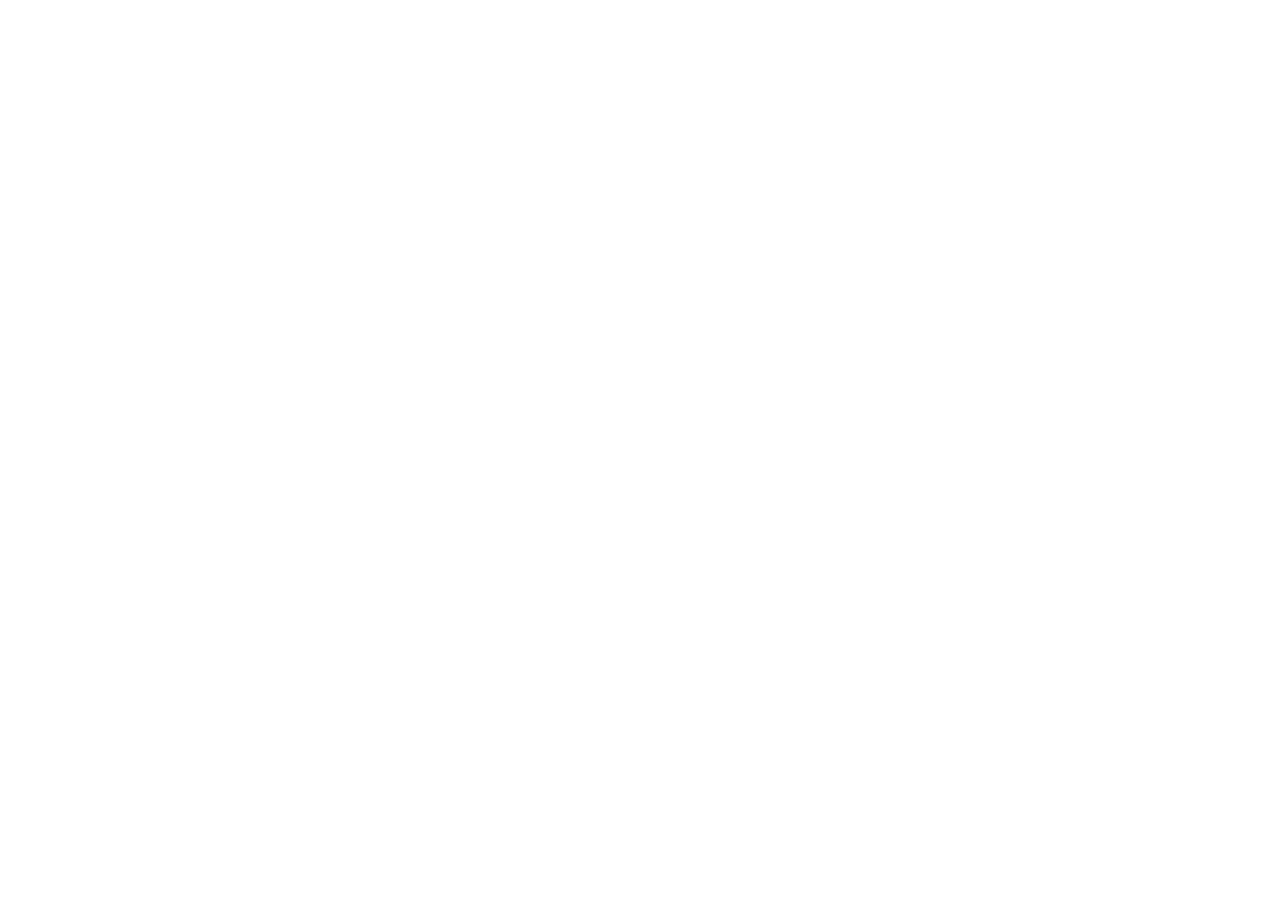
==== paginas/cardapio.html @ 49bef362 "Rename cardapio.html to cardapio.html" ====
<!DOCTYPE html>
<html lang="pt-br">
<head>
    <meta charset="UTF-8">
    <meta name="viewport" content="width=device-width, initial-scale=1.0">
    <link rel="shortcut icon" href="../imagens/logo.png" type="image/x-icon">
    <link rel="stylesheet" href="../estilizacao/orcamento.css">
    <title>Turbo Dog - Cardapio</title>
</head>
<body>
    <!-- Grid de colunas para deixar o conteúdo alinhado e ajudar com responsividade -->
     <div class="container">
        <div class="coluna"></div>
        <div class="coluna"></div>
        <div class="coluna"></div>
        <div class="coluna"></div>
        <div class="coluna"></div>
        <div class="coluna"></div>
        <div class="coluna"></div>
        <div class="coluna"></div>
        <div class="coluna"></div>
        <div class="coluna"></div>
        <div class="coluna"></div>
        <div class="coluna"></div>
     </div>
    <!--Fim do Grid -->

    <main>
        <!-- Conteúdo principal do site vai vir aqui -->
    </main>

</body>
</html>
---- estilizacao/orcamento.css ----
/*Estilização da página vai aqui*/
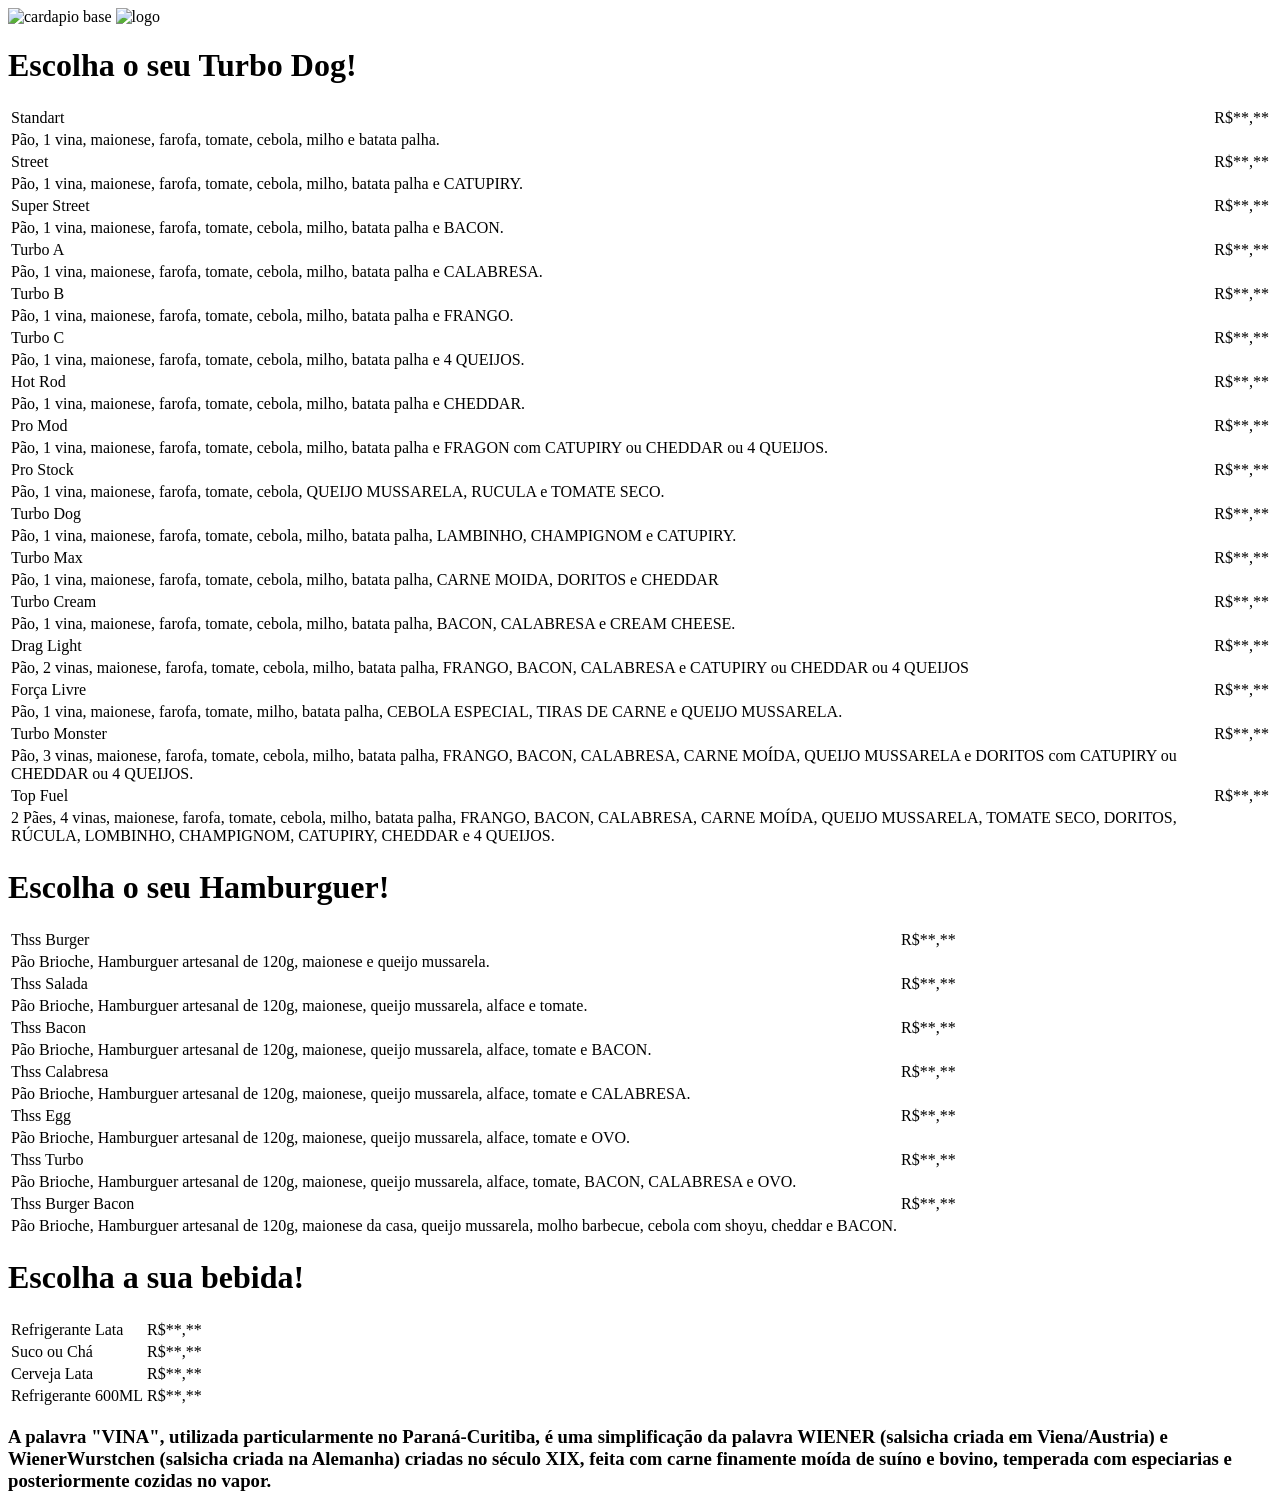
==== commit 534b26d6: "Update cardapio.html with menu items and descriptions" ====
--- a/paginas/cardapio.html
+++ b/paginas/cardapio.html
@@ -26,7 +26,204 @@
     <!--Fim do Grid -->
 
     <main>
-        <!-- Conteúdo principal do site vai vir aqui -->
+        <!-- Base para o cardápio (tente seguir o mesmo estilo da imagem só que com os preços) -->
+
+        <img src="./imagens/cardapio PDF.pdf" alt="cardapio base" class="cardapio">
+
+        <img src="./imagens/logo.png" alt="logo" class="logo">
+        <h1>Escolha o seu Turbo Dog!</h1>
+        <table>
+            <tr>
+                <td>Standart</td>
+                <td>R$**,**</td>
+            </tr>
+            <tr>
+                <td>Pão, 1 vina, maionese, farofa, tomate, cebola, milho e batata palha.</td>
+            </tr>
+            <tr>
+                <td>Street</td>
+                <td>R$**,**</td>
+            </tr>
+            <tr>
+                <td>Pão, 1 vina, maionese, farofa, tomate, cebola, milho, batata palha e CATUPIRY.</td>
+            </tr>
+            <tr>
+                <td>Super Street</td>
+                <td>R$**,**</td>
+            </tr>
+            <tr>
+                <td>Pão, 1 vina, maionese, farofa, tomate, cebola, milho, batata palha e BACON.</td>
+            </tr>
+            <tr>
+                <td>Turbo A </td>
+                <td>R$**,**</td>
+            </tr>
+            <tr>
+                <td>Pão, 1 vina, maionese, farofa, tomate, cebola, milho, batata palha e CALABRESA.</td>
+            </tr>
+            <tr>
+                <td>Turbo B</td>
+                <td>R$**,**</td>
+            </tr>
+            <tr>
+                <td>Pão, 1 vina, maionese, farofa, tomate, cebola, milho, batata palha e FRANGO.</td>
+            </tr>
+            <tr>
+                <td>Turbo C</td>
+                <td>R$**,**</td>
+            </tr>
+            <tr>
+                <td>Pão, 1 vina, maionese, farofa, tomate, cebola, milho, batata palha e 4 QUEIJOS.</td>
+            </tr>
+            <tr>
+                <td>Hot Rod</td>
+                <td>R$**,**</td>
+            </tr>
+            <tr>
+                <td>Pão, 1 vina, maionese, farofa, tomate, cebola, milho, batata palha e CHEDDAR.</td>
+            </tr>
+            <tr>
+                <td>Pro Mod</td>
+                <td>R$**,**</td>
+            </tr>
+            <tr>
+                <td>Pão, 1 vina, maionese, farofa, tomate, cebola, milho, batata palha e FRAGON com CATUPIRY ou CHEDDAR ou 4 QUEIJOS.</td>
+            </tr>
+            <tr>
+                <td>Pro Stock</td>
+                <td>R$**,**</td>
+            </tr>
+            <tr>
+                <td>Pão, 1 vina, maionese, farofa, tomate, cebola, QUEIJO MUSSARELA, RUCULA e TOMATE SECO.</td>
+            </tr>
+            <tr>
+                <td>Turbo Dog</td>
+                <td>R$**,**</td>
+            </tr>
+            <tr>
+                <td>Pão, 1 vina, maionese, farofa, tomate, cebola, milho, batata palha, LAMBINHO, CHAMPIGNOM e CATUPIRY.</td>
+            </tr>
+            <tr>
+                <td>Turbo Max</td>
+                <td>R$**,**</td>
+            </tr>
+            <tr>
+                <td>Pão, 1 vina, maionese, farofa, tomate, cebola, milho, batata palha, CARNE MOIDA, DORITOS e CHEDDAR</td>
+            </tr>
+            <tr>
+                <td>Turbo Cream</td>
+                <td>R$**,**</td>
+            </tr>
+            <tr>
+                <td>Pão, 1 vina, maionese, farofa, tomate, cebola, milho, batata palha, BACON, CALABRESA e CREAM CHEESE.</td>
+            </tr>
+            <tr>
+                <td>Drag Light</td>
+                <td>R$**,**</td>
+            </tr>
+            <tr>
+                <td>Pão, 2 vinas, maionese, farofa, tomate, cebola, milho, batata palha, FRANGO, BACON, CALABRESA e CATUPIRY ou CHEDDAR ou 4 QUEIJOS</td>
+            </tr>
+            <tr>
+                <td>Força Livre</td>
+                <td>R$**,**</td>
+            </tr>
+            <tr>
+                <td>Pão, 1 vina, maionese, farofa, tomate, milho, batata palha, CEBOLA ESPECIAL, TIRAS DE CARNE e QUEIJO MUSSARELA.</td>
+            </tr>
+            <tr>
+                <td>Turbo Monster</td>
+                <td>R$**,**</td>
+            </tr>
+            <tr>
+                <td>Pão, 3 vinas, maionese, farofa, tomate, cebola, milho, batata palha, FRANGO, BACON, CALABRESA, CARNE MOÍDA, QUEIJO MUSSARELA e DORITOS com CATUPIRY ou CHEDDAR ou 4 QUEIJOS.</td>
+            </tr>
+            <tr>
+                <td>Top Fuel</td>
+                <td>R$**,**</td>
+            </tr>
+            <tr>
+                <td>2 Pães, 4 vinas, maionese, farofa, tomate, cebola, milho, batata palha, FRANGO, BACON, CALABRESA, 
+                    CARNE MOÍDA, QUEIJO MUSSARELA, TOMATE SECO, DORITOS, RÚCULA, LOMBINHO, CHAMPIGNOM, CATUPIRY, CHEDDAR e 4 QUEIJOS.</td>
+            </tr>
+        </table>
+        
+        <h1>Escolha o seu Hamburguer!</h1>
+        <table>
+            <tr>
+                <td>Thss Burger</td>
+                <td>R$**,**</td>
+            </tr>
+            <tr>
+                <td>Pão Brioche, Hamburguer artesanal de 120g, maionese e queijo mussarela.</td>
+            </tr>
+            <tr>
+                <td>Thss Salada</td>
+                <td>R$**,**</td>
+            </tr>
+            <tr>
+                <td>Pão Brioche, Hamburguer artesanal de 120g, maionese, queijo mussarela, alface e tomate.</td>
+            </tr>
+            <tr>
+                <td>Thss Bacon</td>
+                <td>R$**,**</td>
+            </tr>
+            <tr>
+                <td>Pão Brioche, Hamburguer artesanal de 120g, maionese, queijo mussarela, alface, tomate e BACON.</td>
+            </tr>
+            <tr>
+                <td>Thss Calabresa</td>
+                <td>R$**,**</td>
+            </tr>
+            <tr>
+                <td>Pão Brioche, Hamburguer artesanal de 120g, maionese, queijo mussarela, alface, tomate e CALABRESA.</td>
+            </tr>
+            <tr>
+                <td>Thss Egg</td>
+                <td>R$**,**</td>
+            </tr>
+            <tr>
+                <td>Pão Brioche, Hamburguer artesanal de 120g, maionese, queijo mussarela, alface, tomate e OVO.</td>
+            </tr>
+            <tr>
+                <td>Thss Turbo</td>
+                <td>R$**,**</td>
+            </tr>
+            <tr>
+                <td>Pão Brioche, Hamburguer artesanal de 120g, maionese, queijo mussarela, alface, tomate, BACON, CALABRESA e OVO.</td>
+            </tr>
+            <tr>
+                <td>Thss Burger Bacon</td>
+                <td>R$**,**</td>
+            </tr>
+            <tr>
+                <td>Pão Brioche, Hamburguer artesanal de 120g, maionese da casa, queijo mussarela, molho barbecue, cebola com shoyu, cheddar e BACON.</td>
+            </tr>
+        </table>
+        
+        <h1>Escolha a sua bebida!</h1>
+        <table>
+            <tr>
+                <td>Refrigerante Lata</td>
+                <td>R$**,**</td>
+            </tr>
+            <tr>
+                <td>Suco ou Chá</td>
+                <td>R$**,**</td>
+            </tr>
+            <tr>
+                <td>Cerveja Lata</td>
+                <td>R$**,**</td>
+            </tr>
+            <tr>
+                <td>Refrigerante 600ML</td>
+                <td>R$**,**</td>
+            </tr>
+        </table>
+
+        <h3>A palavra "VINA", utilizada particularmente no Paraná-Curitiba, é uma simplificação da palavra WIENER 
+            (salsicha criada em Viena/Austria) e WienerWurstchen (salsicha criada na Alemanha) criadas no século XIX, 
+            feita com carne finamente moída de suíno e bovino, temperada com especiarias e posteriormente cozidas no vapor.</h3>
     </main>
 
 </body>
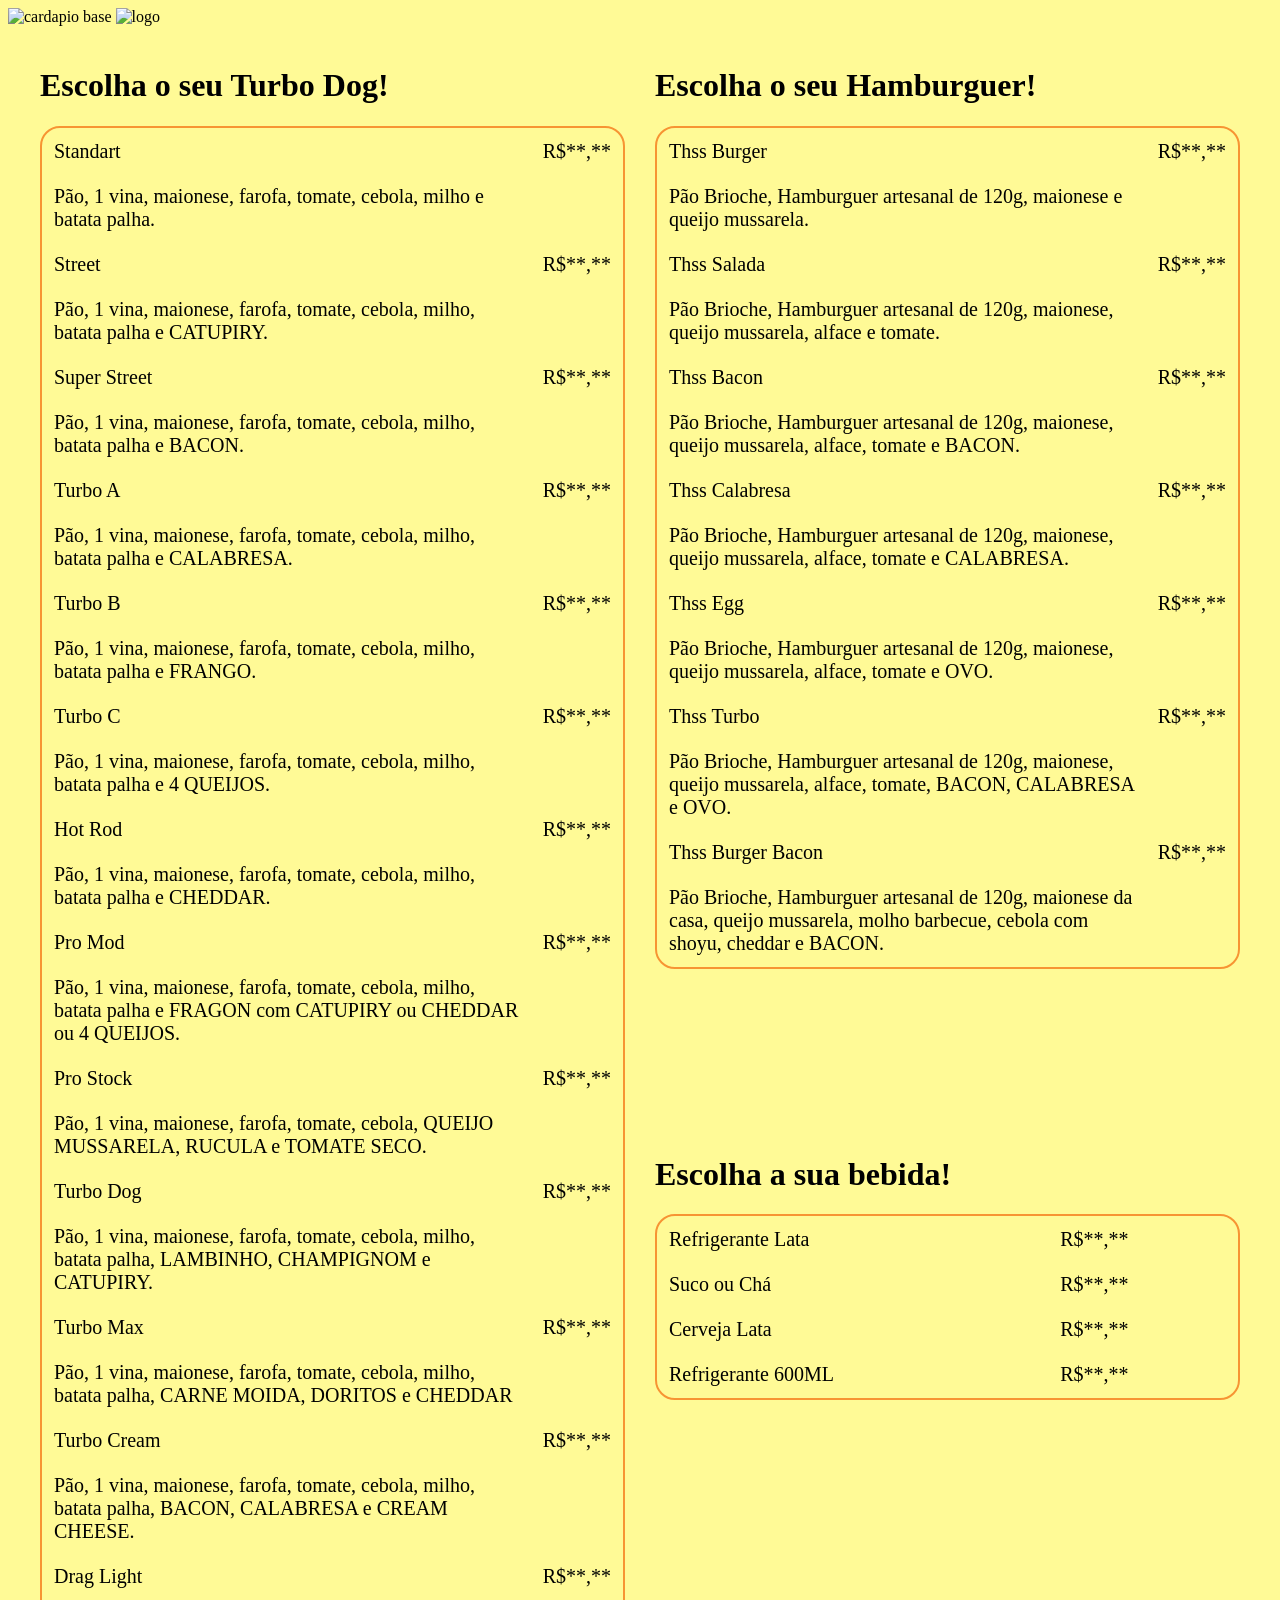
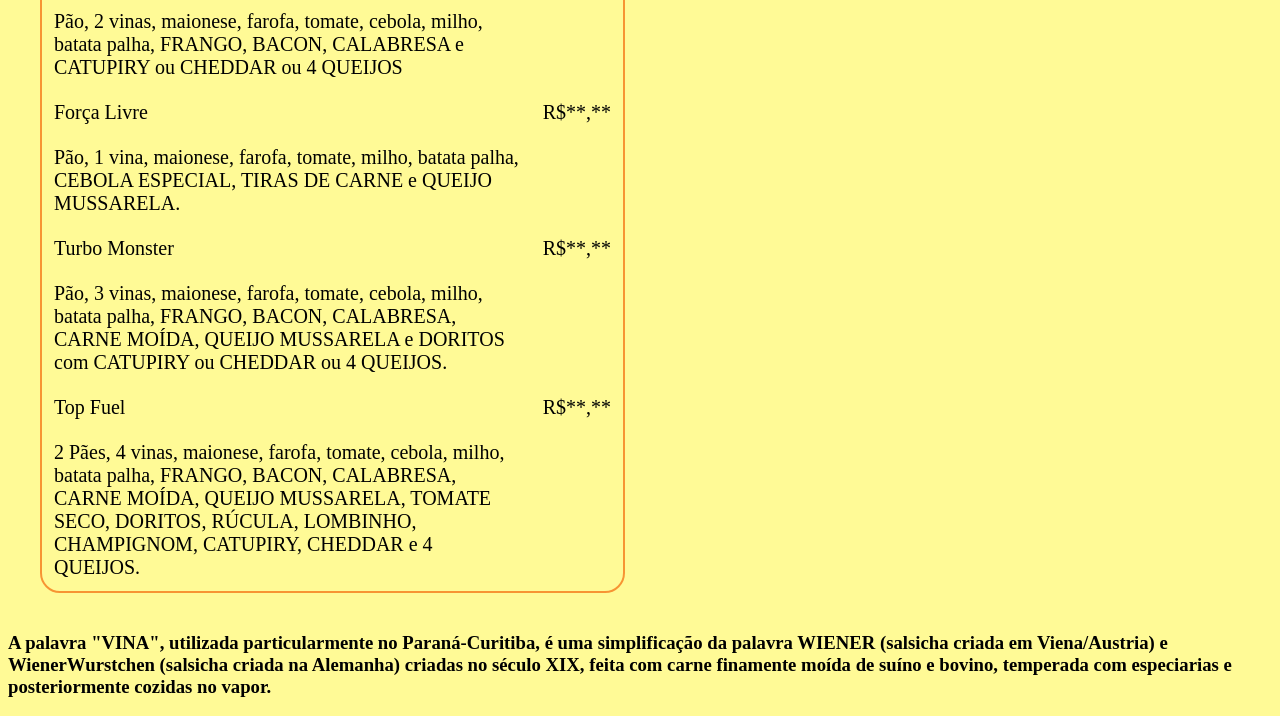
==== commit 6a36a7da: "Adicionar mais estrutura || Add more structure" ====
--- a/paginas/cardapio.html
+++ b/paginas/cardapio.html
@@ -1,230 +1,317 @@
-<!DOCTYPE html>
+<!doctype html>
 <html lang="pt-br">
-<head>
-    <meta charset="UTF-8">
-    <meta name="viewport" content="width=device-width, initial-scale=1.0">
-    <link rel="shortcut icon" href="../imagens/logo.png" type="image/x-icon">
-    <link rel="stylesheet" href="../estilizacao/orcamento.css">
+  <head>
+    <meta charset="UTF-8" />
+    <meta name="viewport" content="width=device-width, initial-scale=1.0" />
+    <link rel="shortcut icon" href="../imagens/logo.png" type="image/x-icon" />
+    <link rel="stylesheet" href="../estilizacao/cardapio.css" />
     <title>Turbo Dog - Cardapio</title>
-</head>
-<body>
+  </head>
+  <body>
     <!-- Grid de colunas para deixar o conteúdo alinhado e ajudar com responsividade -->
-     <div class="container">
-        <div class="coluna"></div>
-        <div class="coluna"></div>
-        <div class="coluna"></div>
-        <div class="coluna"></div>
-        <div class="coluna"></div>
-        <div class="coluna"></div>
-        <div class="coluna"></div>
-        <div class="coluna"></div>
-        <div class="coluna"></div>
-        <div class="coluna"></div>
-        <div class="coluna"></div>
-        <div class="coluna"></div>
-     </div>
+    <div class="container">
+      <div class="coluna"></div>
+      <div class="coluna"></div>
+      <div class="coluna"></div>
+      <div class="coluna"></div>
+      <div class="coluna"></div>
+      <div class="coluna"></div>
+      <div class="coluna"></div>
+      <div class="coluna"></div>
+      <div class="coluna"></div>
+      <div class="coluna"></div>
+      <div class="coluna"></div>
+      <div class="coluna"></div>
+    </div>
     <!--Fim do Grid -->
 
     <main>
-        <!-- Base para o cardápio (tente seguir o mesmo estilo da imagem só que com os preços) -->
-
-        <img src="./imagens/cardapio PDF.pdf" alt="cardapio base" class="cardapio">
-
-        <img src="./imagens/logo.png" alt="logo" class="logo">
-        <h1>Escolha o seu Turbo Dog!</h1>
-        <table>
-            <tr>
-                <td>Standart</td>
-                <td>R$**,**</td>
-            </tr>
-            <tr>
-                <td>Pão, 1 vina, maionese, farofa, tomate, cebola, milho e batata palha.</td>
-            </tr>
-            <tr>
-                <td>Street</td>
-                <td>R$**,**</td>
-            </tr>
-            <tr>
-                <td>Pão, 1 vina, maionese, farofa, tomate, cebola, milho, batata palha e CATUPIRY.</td>
-            </tr>
-            <tr>
-                <td>Super Street</td>
-                <td>R$**,**</td>
-            </tr>
-            <tr>
-                <td>Pão, 1 vina, maionese, farofa, tomate, cebola, milho, batata palha e BACON.</td>
-            </tr>
-            <tr>
-                <td>Turbo A </td>
-                <td>R$**,**</td>
-            </tr>
-            <tr>
-                <td>Pão, 1 vina, maionese, farofa, tomate, cebola, milho, batata palha e CALABRESA.</td>
-            </tr>
-            <tr>
-                <td>Turbo B</td>
-                <td>R$**,**</td>
-            </tr>
-            <tr>
-                <td>Pão, 1 vina, maionese, farofa, tomate, cebola, milho, batata palha e FRANGO.</td>
-            </tr>
-            <tr>
-                <td>Turbo C</td>
-                <td>R$**,**</td>
-            </tr>
-            <tr>
-                <td>Pão, 1 vina, maionese, farofa, tomate, cebola, milho, batata palha e 4 QUEIJOS.</td>
-            </tr>
-            <tr>
-                <td>Hot Rod</td>
-                <td>R$**,**</td>
-            </tr>
-            <tr>
-                <td>Pão, 1 vina, maionese, farofa, tomate, cebola, milho, batata palha e CHEDDAR.</td>
-            </tr>
-            <tr>
-                <td>Pro Mod</td>
-                <td>R$**,**</td>
-            </tr>
-            <tr>
-                <td>Pão, 1 vina, maionese, farofa, tomate, cebola, milho, batata palha e FRAGON com CATUPIRY ou CHEDDAR ou 4 QUEIJOS.</td>
-            </tr>
-            <tr>
-                <td>Pro Stock</td>
-                <td>R$**,**</td>
-            </tr>
-            <tr>
-                <td>Pão, 1 vina, maionese, farofa, tomate, cebola, QUEIJO MUSSARELA, RUCULA e TOMATE SECO.</td>
-            </tr>
-            <tr>
-                <td>Turbo Dog</td>
-                <td>R$**,**</td>
-            </tr>
-            <tr>
-                <td>Pão, 1 vina, maionese, farofa, tomate, cebola, milho, batata palha, LAMBINHO, CHAMPIGNOM e CATUPIRY.</td>
-            </tr>
-            <tr>
-                <td>Turbo Max</td>
-                <td>R$**,**</td>
-            </tr>
-            <tr>
-                <td>Pão, 1 vina, maionese, farofa, tomate, cebola, milho, batata palha, CARNE MOIDA, DORITOS e CHEDDAR</td>
-            </tr>
-            <tr>
-                <td>Turbo Cream</td>
-                <td>R$**,**</td>
-            </tr>
-            <tr>
-                <td>Pão, 1 vina, maionese, farofa, tomate, cebola, milho, batata palha, BACON, CALABRESA e CREAM CHEESE.</td>
-            </tr>
-            <tr>
-                <td>Drag Light</td>
-                <td>R$**,**</td>
-            </tr>
-            <tr>
-                <td>Pão, 2 vinas, maionese, farofa, tomate, cebola, milho, batata palha, FRANGO, BACON, CALABRESA e CATUPIRY ou CHEDDAR ou 4 QUEIJOS</td>
-            </tr>
-            <tr>
-                <td>Força Livre</td>
-                <td>R$**,**</td>
-            </tr>
-            <tr>
-                <td>Pão, 1 vina, maionese, farofa, tomate, milho, batata palha, CEBOLA ESPECIAL, TIRAS DE CARNE e QUEIJO MUSSARELA.</td>
-            </tr>
-            <tr>
-                <td>Turbo Monster</td>
-                <td>R$**,**</td>
-            </tr>
-            <tr>
-                <td>Pão, 3 vinas, maionese, farofa, tomate, cebola, milho, batata palha, FRANGO, BACON, CALABRESA, CARNE MOÍDA, QUEIJO MUSSARELA e DORITOS com CATUPIRY ou CHEDDAR ou 4 QUEIJOS.</td>
-            </tr>
-            <tr>
-                <td>Top Fuel</td>
-                <td>R$**,**</td>
-            </tr>
-            <tr>
-                <td>2 Pães, 4 vinas, maionese, farofa, tomate, cebola, milho, batata palha, FRANGO, BACON, CALABRESA, 
-                    CARNE MOÍDA, QUEIJO MUSSARELA, TOMATE SECO, DORITOS, RÚCULA, LOMBINHO, CHAMPIGNOM, CATUPIRY, CHEDDAR e 4 QUEIJOS.</td>
-            </tr>
-        </table>
-        
-        <h1>Escolha o seu Hamburguer!</h1>
-        <table>
-            <tr>
-                <td>Thss Burger</td>
-                <td>R$**,**</td>
-            </tr>
-            <tr>
-                <td>Pão Brioche, Hamburguer artesanal de 120g, maionese e queijo mussarela.</td>
-            </tr>
-            <tr>
-                <td>Thss Salada</td>
-                <td>R$**,**</td>
-            </tr>
-            <tr>
-                <td>Pão Brioche, Hamburguer artesanal de 120g, maionese, queijo mussarela, alface e tomate.</td>
-            </tr>
-            <tr>
-                <td>Thss Bacon</td>
-                <td>R$**,**</td>
-            </tr>
-            <tr>
-                <td>Pão Brioche, Hamburguer artesanal de 120g, maionese, queijo mussarela, alface, tomate e BACON.</td>
-            </tr>
-            <tr>
-                <td>Thss Calabresa</td>
-                <td>R$**,**</td>
-            </tr>
-            <tr>
-                <td>Pão Brioche, Hamburguer artesanal de 120g, maionese, queijo mussarela, alface, tomate e CALABRESA.</td>
-            </tr>
-            <tr>
-                <td>Thss Egg</td>
-                <td>R$**,**</td>
-            </tr>
-            <tr>
-                <td>Pão Brioche, Hamburguer artesanal de 120g, maionese, queijo mussarela, alface, tomate e OVO.</td>
-            </tr>
-            <tr>
-                <td>Thss Turbo</td>
-                <td>R$**,**</td>
-            </tr>
-            <tr>
-                <td>Pão Brioche, Hamburguer artesanal de 120g, maionese, queijo mussarela, alface, tomate, BACON, CALABRESA e OVO.</td>
-            </tr>
-            <tr>
-                <td>Thss Burger Bacon</td>
-                <td>R$**,**</td>
-            </tr>
-            <tr>
-                <td>Pão Brioche, Hamburguer artesanal de 120g, maionese da casa, queijo mussarela, molho barbecue, cebola com shoyu, cheddar e BACON.</td>
-            </tr>
-        </table>
-        
-        <h1>Escolha a sua bebida!</h1>
-        <table>
-            <tr>
-                <td>Refrigerante Lata</td>
-                <td>R$**,**</td>
-            </tr>
-            <tr>
-                <td>Suco ou Chá</td>
-                <td>R$**,**</td>
-            </tr>
-            <tr>
-                <td>Cerveja Lata</td>
-                <td>R$**,**</td>
-            </tr>
-            <tr>
-                <td>Refrigerante 600ML</td>
-                <td>R$**,**</td>
-            </tr>
-        </table>
-
-        <h3>A palavra "VINA", utilizada particularmente no Paraná-Curitiba, é uma simplificação da palavra WIENER 
-            (salsicha criada em Viena/Austria) e WienerWurstchen (salsicha criada na Alemanha) criadas no século XIX, 
-            feita com carne finamente moída de suíno e bovino, temperada com especiarias e posteriormente cozidas no vapor.</h3>
+      <!-- Base para o cardápio (tente seguir o mesmo estilo da imagem só que com os preços) -->
+
+      <img
+        src="./imagens/cardapio PDF.pdf"
+        alt="cardapio base"
+        class="cardapio"
+      />
+
+      <img src="./imagens/logo.png" alt="logo" class="logo" />
+
+      <div class="grid-display">
+        <div class="tabela-1">
+          <h1>Escolha o seu Turbo Dog!</h1>
+          <table id="hot-dog">
+            <tr>
+              <td>Standart</td>
+              <td>R$**,**</td>
+            </tr>
+            <tr>
+              <td>
+                Pão, 1 vina, maionese, farofa, tomate, cebola, milho e batata
+                palha.
+              </td>
+            </tr>
+            <tr>
+              <td>Street</td>
+              <td>R$**,**</td>
+            </tr>
+            <tr>
+              <td>
+                Pão, 1 vina, maionese, farofa, tomate, cebola, milho, batata
+                palha e CATUPIRY.
+              </td>
+            </tr>
+            <tr>
+              <td>Super Street</td>
+              <td>R$**,**</td>
+            </tr>
+            <tr>
+              <td>
+                Pão, 1 vina, maionese, farofa, tomate, cebola, milho, batata
+                palha e BACON.
+              </td>
+            </tr>
+            <tr>
+              <td>Turbo A</td>
+              <td>R$**,**</td>
+            </tr>
+            <tr>
+              <td>
+                Pão, 1 vina, maionese, farofa, tomate, cebola, milho, batata
+                palha e CALABRESA.
+              </td>
+            </tr>
+            <tr>
+              <td>Turbo B</td>
+              <td>R$**,**</td>
+            </tr>
+            <tr>
+              <td>
+                Pão, 1 vina, maionese, farofa, tomate, cebola, milho, batata
+                palha e FRANGO.
+              </td>
+            </tr>
+            <tr>
+              <td>Turbo C</td>
+              <td>R$**,**</td>
+            </tr>
+            <tr>
+              <td>
+                Pão, 1 vina, maionese, farofa, tomate, cebola, milho, batata
+                palha e 4 QUEIJOS.
+              </td>
+            </tr>
+            <tr>
+              <td>Hot Rod</td>
+              <td>R$**,**</td>
+            </tr>
+            <tr>
+              <td>
+                Pão, 1 vina, maionese, farofa, tomate, cebola, milho, batata
+                palha e CHEDDAR.
+              </td>
+            </tr>
+            <tr>
+              <td>Pro Mod</td>
+              <td>R$**,**</td>
+            </tr>
+            <tr>
+              <td>
+                Pão, 1 vina, maionese, farofa, tomate, cebola, milho, batata
+                palha e FRAGON com CATUPIRY ou CHEDDAR ou 4 QUEIJOS.
+              </td>
+            </tr>
+            <tr>
+              <td>Pro Stock</td>
+              <td>R$**,**</td>
+            </tr>
+            <tr>
+              <td>
+                Pão, 1 vina, maionese, farofa, tomate, cebola, QUEIJO MUSSARELA,
+                RUCULA e TOMATE SECO.
+              </td>
+            </tr>
+            <tr>
+              <td>Turbo Dog</td>
+              <td>R$**,**</td>
+            </tr>
+            <tr>
+              <td>
+                Pão, 1 vina, maionese, farofa, tomate, cebola, milho, batata
+                palha, LAMBINHO, CHAMPIGNOM e CATUPIRY.
+              </td>
+            </tr>
+            <tr>
+              <td>Turbo Max</td>
+              <td>R$**,**</td>
+            </tr>
+            <tr>
+              <td>
+                Pão, 1 vina, maionese, farofa, tomate, cebola, milho, batata
+                palha, CARNE MOIDA, DORITOS e CHEDDAR
+              </td>
+            </tr>
+            <tr>
+              <td>Turbo Cream</td>
+              <td>R$**,**</td>
+            </tr>
+            <tr>
+              <td>
+                Pão, 1 vina, maionese, farofa, tomate, cebola, milho, batata
+                palha, BACON, CALABRESA e CREAM CHEESE.
+              </td>
+            </tr>
+            <tr>
+              <td>Drag Light</td>
+              <td>R$**,**</td>
+            </tr>
+            <tr>
+              <td>
+                Pão, 2 vinas, maionese, farofa, tomate, cebola, milho, batata
+                palha, FRANGO, BACON, CALABRESA e CATUPIRY ou CHEDDAR ou 4
+                QUEIJOS
+              </td>
+            </tr>
+            <tr>
+              <td>Força Livre</td>
+              <td>R$**,**</td>
+            </tr>
+            <tr>
+              <td>
+                Pão, 1 vina, maionese, farofa, tomate, milho, batata palha,
+                CEBOLA ESPECIAL, TIRAS DE CARNE e QUEIJO MUSSARELA.
+              </td>
+            </tr>
+            <tr>
+              <td>Turbo Monster</td>
+              <td>R$**,**</td>
+            </tr>
+            <tr>
+              <td>
+                Pão, 3 vinas, maionese, farofa, tomate, cebola, milho, batata
+                palha, FRANGO, BACON, CALABRESA, CARNE MOÍDA, QUEIJO MUSSARELA e
+                DORITOS com CATUPIRY ou CHEDDAR ou 4 QUEIJOS.
+              </td>
+            </tr>
+            <tr>
+              <td>Top Fuel</td>
+              <td>R$**,**</td>
+            </tr>
+            <tr>
+              <td>
+                2 Pães, 4 vinas, maionese, farofa, tomate, cebola, milho, batata
+                palha, FRANGO, BACON, CALABRESA, CARNE MOÍDA, QUEIJO MUSSARELA,
+                TOMATE SECO, DORITOS, RÚCULA, LOMBINHO, CHAMPIGNOM, CATUPIRY,
+                CHEDDAR e 4 QUEIJOS.
+              </td>
+            </tr>
+          </table>
+        </div>
+        <div class="tabela-2">
+          <h1>Escolha o seu Hamburguer!</h1>
+          <table id="hamburger">
+            <tr>
+              <td>Thss Burger</td>
+              <td>R$**,**</td>
+            </tr>
+            <tr>
+              <td>
+                Pão Brioche, Hamburguer artesanal de 120g, maionese e queijo
+                mussarela.
+              </td>
+            </tr>
+            <tr>
+              <td>Thss Salada</td>
+              <td>R$**,**</td>
+            </tr>
+            <tr>
+              <td>
+                Pão Brioche, Hamburguer artesanal de 120g, maionese, queijo
+                mussarela, alface e tomate.
+              </td>
+            </tr>
+            <tr>
+              <td>Thss Bacon</td>
+              <td>R$**,**</td>
+            </tr>
+            <tr>
+              <td>
+                Pão Brioche, Hamburguer artesanal de 120g, maionese, queijo
+                mussarela, alface, tomate e BACON.
+              </td>
+            </tr>
+            <tr>
+              <td>Thss Calabresa</td>
+              <td>R$**,**</td>
+            </tr>
+            <tr>
+              <td>
+                Pão Brioche, Hamburguer artesanal de 120g, maionese, queijo
+                mussarela, alface, tomate e CALABRESA.
+              </td>
+            </tr>
+            <tr>
+              <td>Thss Egg</td>
+              <td>R$**,**</td>
+            </tr>
+            <tr>
+              <td>
+                Pão Brioche, Hamburguer artesanal de 120g, maionese, queijo
+                mussarela, alface, tomate e OVO.
+              </td>
+            </tr>
+            <tr>
+              <td>Thss Turbo</td>
+              <td>R$**,**</td>
+            </tr>
+            <tr>
+              <td>
+                Pão Brioche, Hamburguer artesanal de 120g, maionese, queijo
+                mussarela, alface, tomate, BACON, CALABRESA e OVO.
+              </td>
+            </tr>
+            <tr>
+              <td>Thss Burger Bacon</td>
+              <td>R$**,**</td>
+            </tr>
+            <tr>
+              <td>
+                Pão Brioche, Hamburguer artesanal de 120g, maionese da casa,
+                queijo mussarela, molho barbecue, cebola com shoyu, cheddar e
+                BACON.
+              </td>
+            </tr>
+          </table>
+        </div>
+        <div class="tabela-3">
+          <h1>Escolha a sua bebida!</h1>
+          <table id="bebida">
+            <tr>
+              <td>Refrigerante Lata</td>
+              <td>R$**,**</td>
+            </tr>
+            <tr>
+              <td>Suco ou Chá</td>
+              <td>R$**,**</td>
+            </tr>
+            <tr>
+              <td>Cerveja Lata</td>
+              <td>R$**,**</td>
+            </tr>
+            <tr>
+              <td>Refrigerante 600ML</td>
+              <td>R$**,**</td>
+            </tr>
+          </table>
+        </div>
+      </div>
+
+      <h3>
+        A palavra "VINA", utilizada particularmente no Paraná-Curitiba, é uma
+        simplificação da palavra WIENER (salsicha criada em Viena/Austria) e
+        WienerWurstchen (salsicha criada na Alemanha) criadas no século XIX,
+        feita com carne finamente moída de suíno e bovino, temperada com
+        especiarias e posteriormente cozidas no vapor.
+      </h3>
     </main>
-
-</body>
+  </body>
 </html>
--- a/estilizacao/cardapio.css
+++ b/estilizacao/cardapio.css
@@ -0,0 +1,49 @@
+/*Estilização da página vai aqui*/
+body{
+    background-color: #fffa96;
+}
+
+
+#hot-dog, #hamburger, #bebida{
+    border: 2px solid #f79433;
+    border-radius: 20px;
+}
+
+#hot-dog td, #hamburger td, #bebida td{
+    padding: 10px;
+    font-size: 20px;
+
+}
+/* Container that holds all three sections */
+.grid-display {
+    display: grid;
+    grid-template-columns: 1fr 1fr; /* Creates two columns of equal width */
+    grid-template-rows: 1fr 1fr; /* Creates two rows whose height adjusts to content */
+    gap: 30px; /* Adds breathing room between the tables */
+    max-width: 1200px; /* Prevents the tables from stretching too far on huge screens */
+    margin: 0 auto; /* Centers the entire grid horizontally on the page */
+    padding: 20px; /* Adds a bit of space around the edges */
+}
+
+
+.tabela-1{
+    grid-column: 1 / 2; 
+    grid-row: 1 / 3; 
+}
+
+.tabela-2 {
+    grid-column: 2 / 3; 
+    grid-row: 1 / 2; 
+}
+
+
+.tabela-3 {
+    grid-column: 2 / 3; 
+    grid-row: 2 / 3; 
+    height: 100%;
+}
+
+
+table {
+    width: 100%;
+}
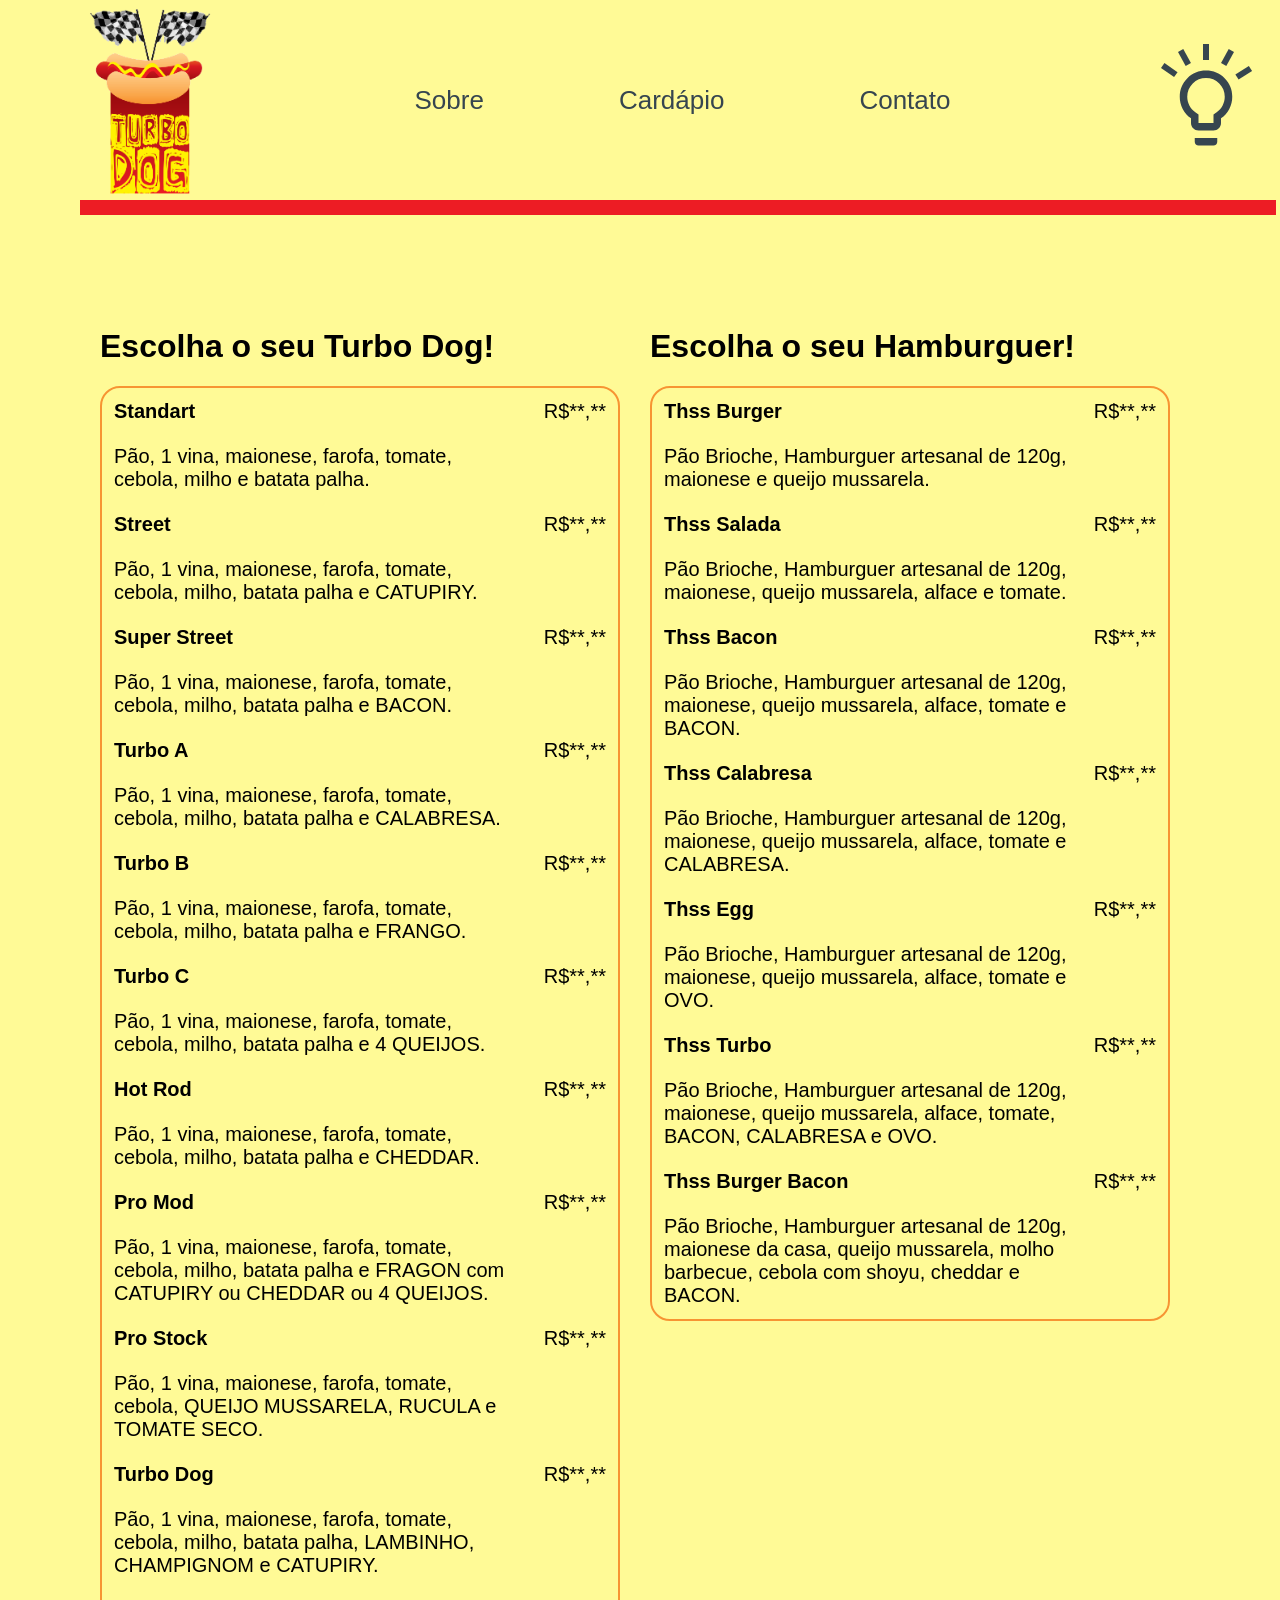
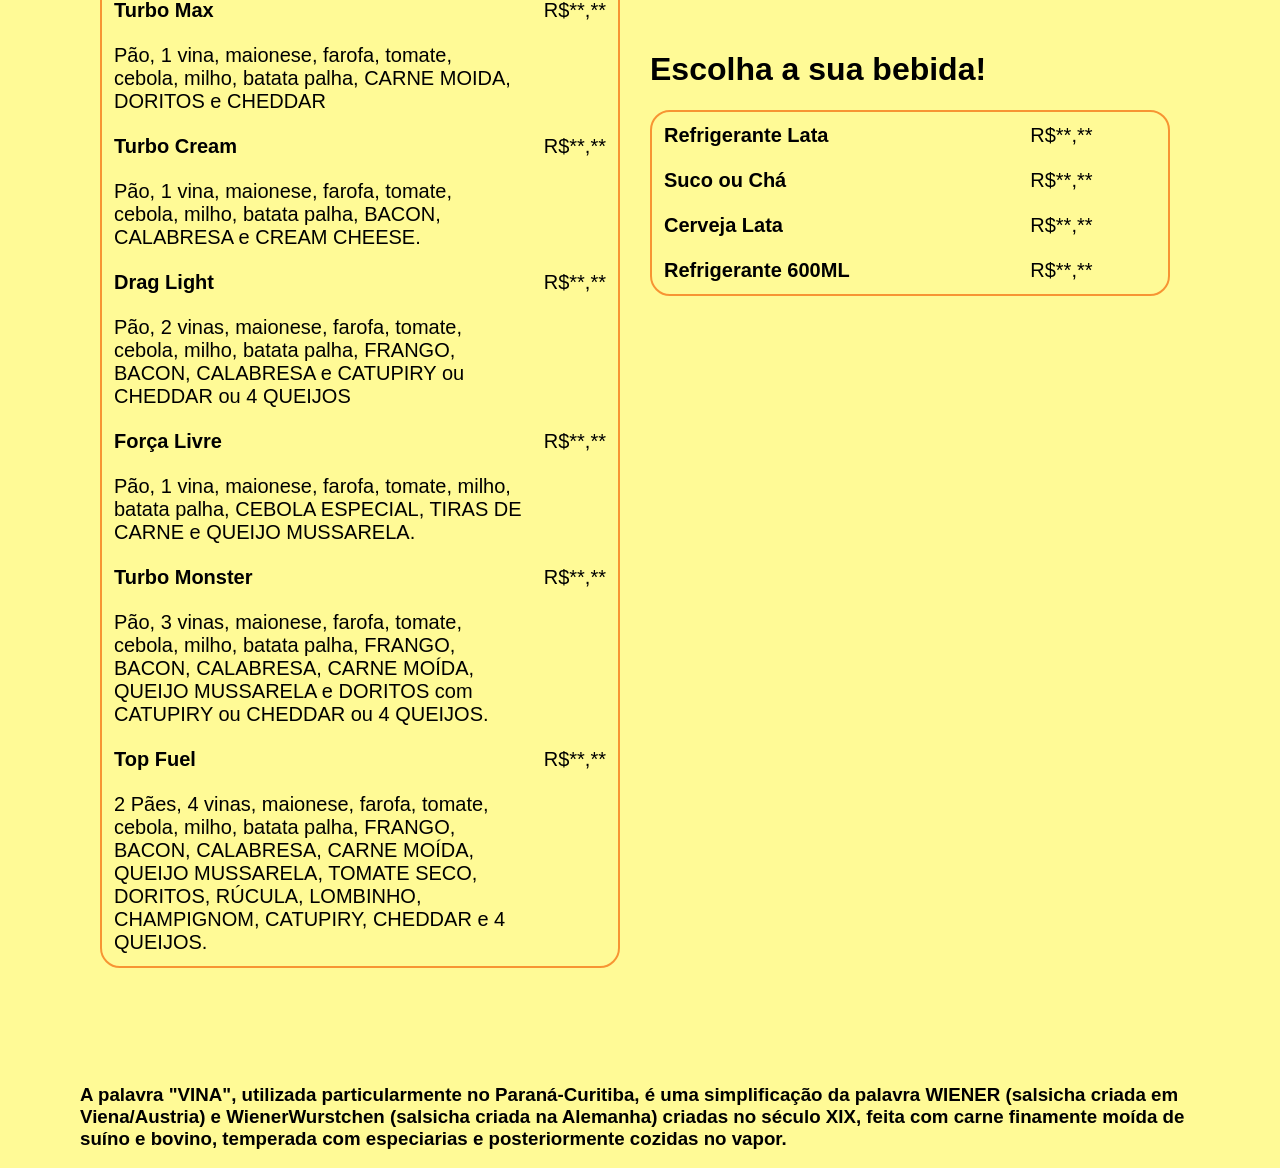
==== commit 2d1b5b88: "Melhorar a aparência das páginas || Improve the appearence of the pages" ====
--- a/paginas/cardapio.html
+++ b/paginas/cardapio.html
@@ -28,20 +28,83 @@
     <main>
       <!-- Base para o cardápio (tente seguir o mesmo estilo da imagem só que com os preços) -->
 
-      <img
-        src="./imagens/cardapio PDF.pdf"
-        alt="cardapio base"
-        class="cardapio"
-      />
-
-      <img src="./imagens/logo.png" alt="logo" class="logo" />
+      <header class="cabecalho">
+        <img src="../imagens/logo.png" alt="Logo da Potenze" class="logo" />
+
+        <nav>
+          <a href="sobre.html">Sobre</a>
+          <a href="cardapio.html">Cardápio</a>
+          <a href="contato.html">Contato</a>
+        </nav>
+        <button class="seletor-temas">
+          <svg
+            xmlns="http://www.w3.org/2000/svg"
+            width="92"
+            height="109"
+            viewBox="0 0 92 109"
+            fill="none"
+            class="seletor-claro"
+          >
+            <path
+              d="M37.5 86.5C35.4375 86.5 33.6719 85.7656 32.2031 84.2969C30.7344 82.8281 30 81.0625 30 79V74.3125C26.4375 71.875 23.6719 68.75 21.7031 64.9375C19.7344 61.125 18.75 57.0625 18.75 52.75C18.75 45.4375 21.2969 39.2344 26.3906 34.1406C31.4844 29.0469 37.6875 26.5 45 26.5C52.3125 26.5 58.5156 29.0469 63.6094 34.1406C68.7031 39.2344 71.25 45.4375 71.25 52.75C71.25 57.0625 70.2656 61.1094 68.2969 64.8906C66.3281 68.6719 63.5625 71.8125 60 74.3125V79C60 81.0625 59.2656 82.8281 57.7969 84.2969C56.3281 85.7656 54.5625 86.5 52.5 86.5H37.5ZM37.5 79H52.5V70.375L55.6875 68.125C58.25 66.375 60.2344 64.1406 61.6406 61.4219C63.0469 58.7031 63.75 55.8125 63.75 52.75C63.75 47.5625 61.9219 43.1406 58.2656 39.4844C54.6094 35.8281 50.1875 34 45 34C39.8125 34 35.3906 35.8281 31.7344 39.4844C28.0781 43.1406 26.25 47.5625 26.25 52.75C26.25 55.8125 26.9531 58.7031 28.3594 61.4219C29.7656 64.1406 31.75 66.375 34.3125 68.125L37.5 70.375V79ZM37.5 101.5C36.4375 101.5 35.5469 101.141 34.8281 100.422C34.1094 99.7031 33.75 98.8125 33.75 97.75V94H56.25V97.75C56.25 98.8125 55.8906 99.7031 55.1719 100.422C54.4531 101.141 53.5625 101.5 52.5 101.5H37.5Z"
+              fill="#36454F"
+            />
+            <rect
+              y="23.9117"
+              width="6"
+              height="16"
+              transform="rotate(-54.9472 0 23.9117)"
+              fill="#36454F"
+            />
+            <rect
+              x="17"
+              y="7.87952"
+              width="6"
+              height="16"
+              transform="rotate(-28.6798 17 7.87952)"
+              fill="#36454F"
+            />
+            <rect x="42" width="6" height="16" fill="#36454F" />
+            <rect
+              x="67.7144"
+              y="5.08502"
+              width="6"
+              height="16"
+              transform="rotate(28.6798 67.7144 5.08502)"
+              fill="#36454F"
+            />
+            <rect
+              x="87.8336"
+              y="21.8869"
+              width="6"
+              height="16"
+              transform="rotate(57.3595 87.8336 21.8869)"
+              fill="#36454F"
+            />
+          </svg>
+
+          <svg
+            xmlns="http://www.w3.org/2000/svg"
+            width="90"
+            height="90"
+            viewBox="0 0 90 90"
+            fill="none"
+            class="seletor-escuro"
+          >
+            <path
+              d="M37.5 67.5C35.4375 67.5 33.6719 66.7656 32.2031 65.2969C30.7344 63.8281 30 62.0625 30 60V55.3125C26.4375 52.875 23.6719 49.75 21.7031 45.9375C19.7344 42.125 18.75 38.0625 18.75 33.75C18.75 26.4375 21.2969 20.2344 26.3906 15.1406C31.4844 10.0469 37.6875 7.5 45 7.5C52.3125 7.5 58.5156 10.0469 63.6094 15.1406C68.7031 20.2344 71.25 26.4375 71.25 33.75C71.25 38.0625 70.2656 42.1094 68.2969 45.8906C66.3281 49.6719 63.5625 52.8125 60 55.3125V60C60 62.0625 59.2656 63.8281 57.7969 65.2969C56.3281 66.7656 54.5625 67.5 52.5 67.5H37.5ZM37.5 60H52.5V51.375L55.6875 49.125C58.25 47.375 60.2344 45.1406 61.6406 42.4219C63.0469 39.7031 63.75 36.8125 63.75 33.75C63.75 28.5625 61.9219 24.1406 58.2656 20.4844C54.6094 16.8281 50.1875 15 45 15C39.8125 15 35.3906 16.8281 31.7344 20.4844C28.0781 24.1406 26.25 28.5625 26.25 33.75C26.25 36.8125 26.9531 39.7031 28.3594 42.4219C29.7656 45.1406 31.75 47.375 34.3125 49.125L37.5 51.375V60ZM37.5 82.5C36.4375 82.5 35.5469 82.1406 34.8281 81.4219C34.1094 80.7031 33.75 79.8125 33.75 78.75V75H56.25V78.75C56.25 79.8125 55.8906 80.7031 55.1719 81.4219C54.4531 82.1406 53.5625 82.5 52.5 82.5H37.5Z"
+              fill="#CCCCCC"
+            />
+          </svg>
+        </button>
+      </header>
 
       <div class="grid-display">
         <div class="tabela-1">
           <h1>Escolha o seu Turbo Dog!</h1>
           <table id="hot-dog">
             <tr>
-              <td>Standart</td>
+              <td class="nome">Standart</td>
               <td>R$**,**</td>
             </tr>
             <tr>
@@ -51,7 +114,7 @@
               </td>
             </tr>
             <tr>
-              <td>Street</td>
+              <td class="nome">Street</td>
               <td>R$**,**</td>
             </tr>
             <tr>
@@ -61,7 +124,7 @@
               </td>
             </tr>
             <tr>
-              <td>Super Street</td>
+              <td class="nome">Super Street</td>
               <td>R$**,**</td>
             </tr>
             <tr>
@@ -71,7 +134,7 @@
               </td>
             </tr>
             <tr>
-              <td>Turbo A</td>
+              <td class="nome">Turbo A</td>
               <td>R$**,**</td>
             </tr>
             <tr>
@@ -81,7 +144,7 @@
               </td>
             </tr>
             <tr>
-              <td>Turbo B</td>
+              <td class="nome">Turbo B</td>
               <td>R$**,**</td>
             </tr>
             <tr>
@@ -91,7 +154,7 @@
               </td>
             </tr>
             <tr>
-              <td>Turbo C</td>
+              <td class="nome">Turbo C</td>
               <td>R$**,**</td>
             </tr>
             <tr>
@@ -101,7 +164,7 @@
               </td>
             </tr>
             <tr>
-              <td>Hot Rod</td>
+              <td class="nome">Hot Rod</td>
               <td>R$**,**</td>
             </tr>
             <tr>
@@ -111,7 +174,7 @@
               </td>
             </tr>
             <tr>
-              <td>Pro Mod</td>
+              <td class="nome">Pro Mod</td>
               <td>R$**,**</td>
             </tr>
             <tr>
@@ -121,7 +184,7 @@
               </td>
             </tr>
             <tr>
-              <td>Pro Stock</td>
+              <td class="nome">Pro Stock</td>
               <td>R$**,**</td>
             </tr>
             <tr>
@@ -131,7 +194,7 @@
               </td>
             </tr>
             <tr>
-              <td>Turbo Dog</td>
+              <td class="nome">Turbo Dog</td>
               <td>R$**,**</td>
             </tr>
             <tr>
@@ -141,7 +204,7 @@
               </td>
             </tr>
             <tr>
-              <td>Turbo Max</td>
+              <td class="nome">Turbo Max</td>
               <td>R$**,**</td>
             </tr>
             <tr>
@@ -151,7 +214,7 @@
               </td>
             </tr>
             <tr>
-              <td>Turbo Cream</td>
+              <td class="nome">Turbo Cream</td>
               <td>R$**,**</td>
             </tr>
             <tr>
@@ -161,7 +224,7 @@
               </td>
             </tr>
             <tr>
-              <td>Drag Light</td>
+              <td class="nome">Drag Light</td>
               <td>R$**,**</td>
             </tr>
             <tr>
@@ -172,7 +235,7 @@
               </td>
             </tr>
             <tr>
-              <td>Força Livre</td>
+              <td class="nome">Força Livre</td>
               <td>R$**,**</td>
             </tr>
             <tr>
@@ -182,7 +245,7 @@
               </td>
             </tr>
             <tr>
-              <td>Turbo Monster</td>
+              <td class="nome">Turbo Monster</td>
               <td>R$**,**</td>
             </tr>
             <tr>
@@ -193,7 +256,7 @@
               </td>
             </tr>
             <tr>
-              <td>Top Fuel</td>
+              <td class="nome">Top Fuel</td>
               <td>R$**,**</td>
             </tr>
             <tr>
@@ -210,7 +273,7 @@
           <h1>Escolha o seu Hamburguer!</h1>
           <table id="hamburger">
             <tr>
-              <td>Thss Burger</td>
+              <td class="nome">Thss Burger</td>
               <td>R$**,**</td>
             </tr>
             <tr>
@@ -220,7 +283,7 @@
               </td>
             </tr>
             <tr>
-              <td>Thss Salada</td>
+              <td class="nome">Thss Salada</td>
               <td>R$**,**</td>
             </tr>
             <tr>
@@ -230,7 +293,7 @@
               </td>
             </tr>
             <tr>
-              <td>Thss Bacon</td>
+              <td class="nome">Thss Bacon</td>
               <td>R$**,**</td>
             </tr>
             <tr>
@@ -240,7 +303,7 @@
               </td>
             </tr>
             <tr>
-              <td>Thss Calabresa</td>
+              <td class="nome">Thss Calabresa</td>
               <td>R$**,**</td>
             </tr>
             <tr>
@@ -250,7 +313,7 @@
               </td>
             </tr>
             <tr>
-              <td>Thss Egg</td>
+              <td class="nome">Thss Egg</td>
               <td>R$**,**</td>
             </tr>
             <tr>
@@ -260,7 +323,7 @@
               </td>
             </tr>
             <tr>
-              <td>Thss Turbo</td>
+              <td class="nome">Thss Turbo</td>
               <td>R$**,**</td>
             </tr>
             <tr>
@@ -270,7 +333,7 @@
               </td>
             </tr>
             <tr>
-              <td>Thss Burger Bacon</td>
+              <td class="nome">Thss Burger Bacon</td>
               <td>R$**,**</td>
             </tr>
             <tr>
@@ -286,19 +349,19 @@
           <h1>Escolha a sua bebida!</h1>
           <table id="bebida">
             <tr>
-              <td>Refrigerante Lata</td>
-              <td>R$**,**</td>
-            </tr>
-            <tr>
-              <td>Suco ou Chá</td>
-              <td>R$**,**</td>
-            </tr>
-            <tr>
-              <td>Cerveja Lata</td>
-              <td>R$**,**</td>
-            </tr>
-            <tr>
-              <td>Refrigerante 600ML</td>
+              <td class="nome">Refrigerante Lata</td>
+              <td>R$**,**</td>
+            </tr>
+            <tr>
+              <td class="nome">Suco ou Chá</td>
+              <td>R$**,**</td>
+            </tr>
+            <tr>
+              <td class="nome">Cerveja Lata</td>
+              <td>R$**,**</td>
+            </tr>
+            <tr>
+              <td class="nome">Refrigerante 600ML</td>
               <td>R$**,**</td>
             </tr>
           </table>
--- a/estilizacao/cardapio.css
+++ b/estilizacao/cardapio.css
@@ -1,12 +1,83 @@
 /*Estilização da página vai aqui*/
 body{
     background-color: #fffa96;
+    font-family:Arial, Helvetica, sans-serif;
+}
+
+main{
+    margin-left: 72px;
+    margin-right: 82px;
+}
+
+.cabecalho{
+    display: flex;
+    justify-content: space-between;
+    align-items: center;
+    position: fixed;
+    top: 0;
+    width: 1196px;
+    border-bottom: 15px solid #ed1c24;
+    background-color: #fffa96;
+}
+
+nav{
+    display: flex;
+    justify-content: space-around;
+    margin-right: 20px;
+}
+
+nav a{
+    margin-right: 75px;
+    text-decoration: none;
+    color: #36454F;
+    font-size: 26px;
+}
+
+nav a:nth-child(1){
+    grid-column: 6 / 8;
+}
+nav a:nth-child(2){
+    padding: 0 60px 0 60px;
+    grid-column: 9 / 11;
+}
+
+nav a:nth-child(3){
+    grid-column: 12 / 14;
+    margin-right: 0;
+}
+
+.logo{
+    width: 140px;
+    height: 200px;
+    margin-right: 10px;
+}
+
+.seletor-temas{
+    margin-right: 17px;
+    border: none;
+    background: none;
+    cursor: pointer;
+}
+
+.seletor-escuro{
+    display: none;
 }
 
 
 #hot-dog, #hamburger, #bebida{
     border: 2px solid #f79433;
     border-radius: 20px;
+    
+}
+
+.nome{
+    font-weight: bold;
+}
+
+
+
+h1{
+    margin-top: 300px;
 }
 
 #hot-dog td, #hamburger td, #bebida td{
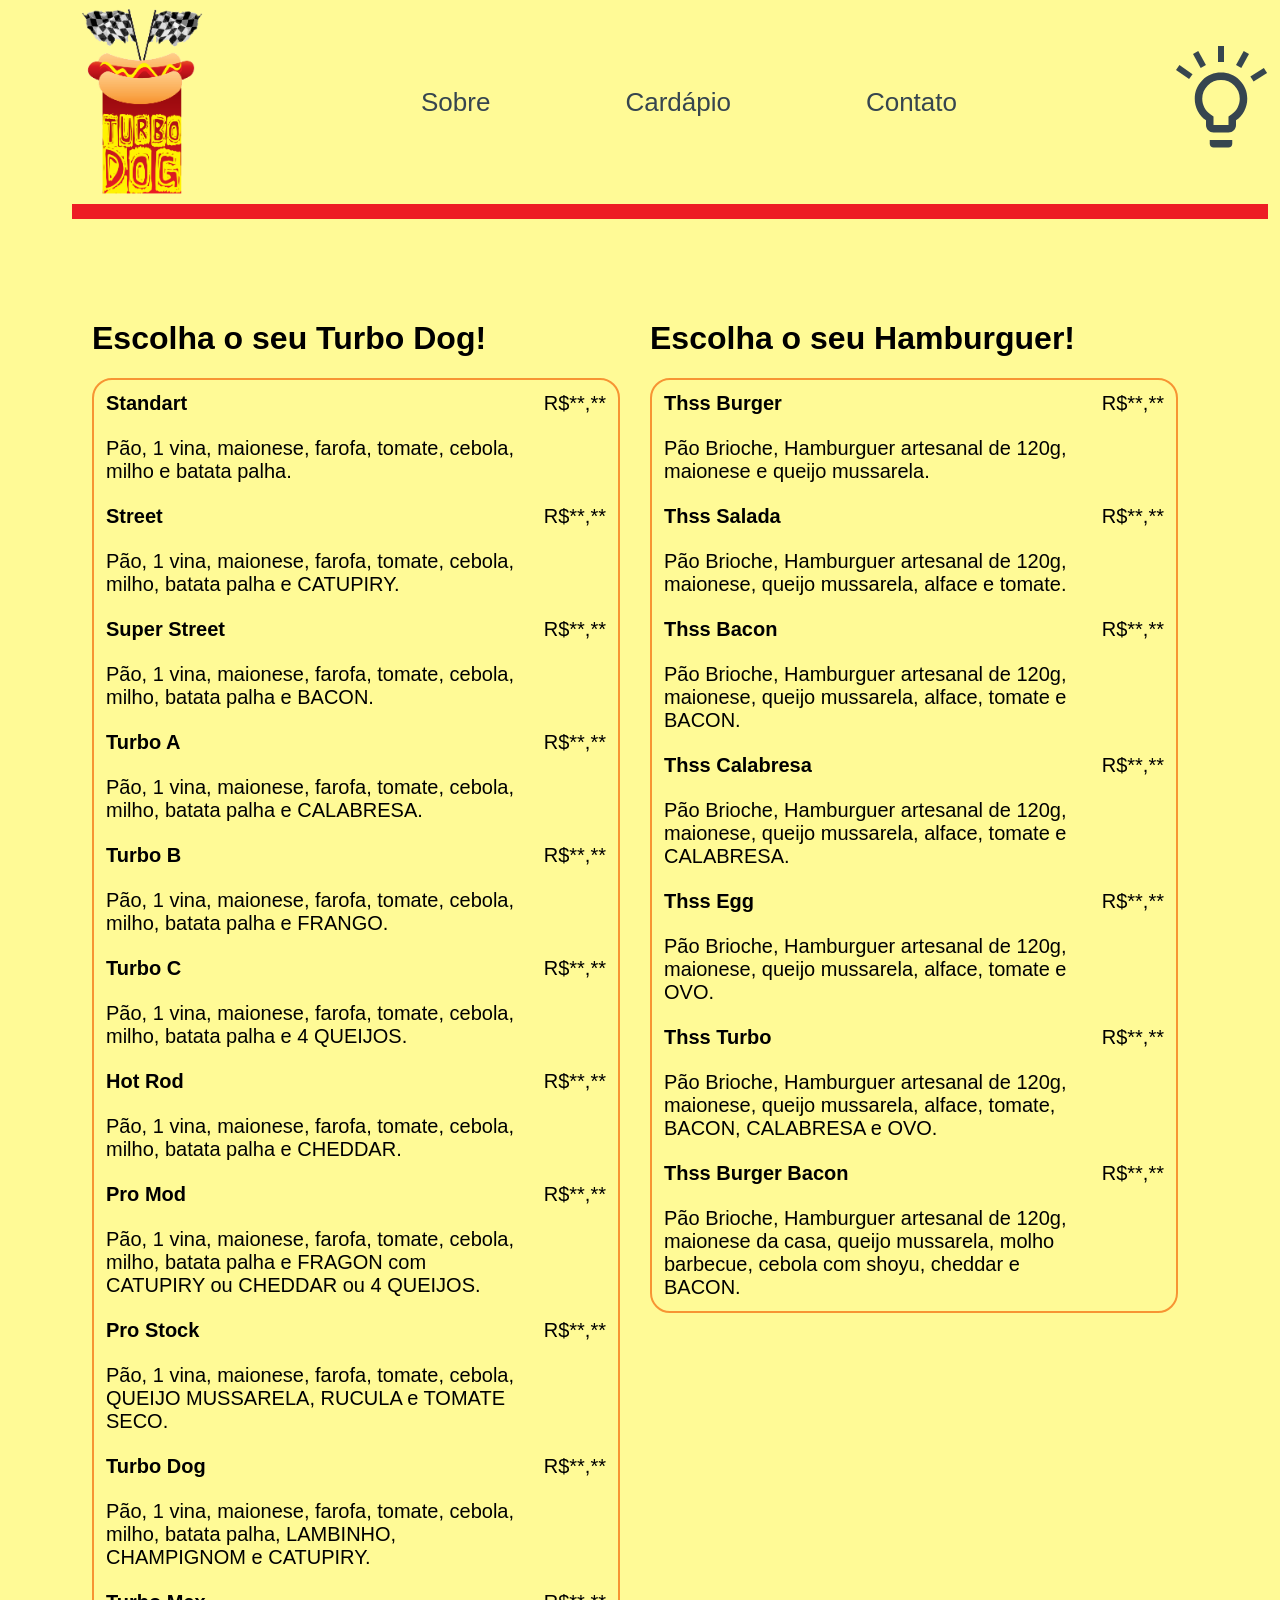
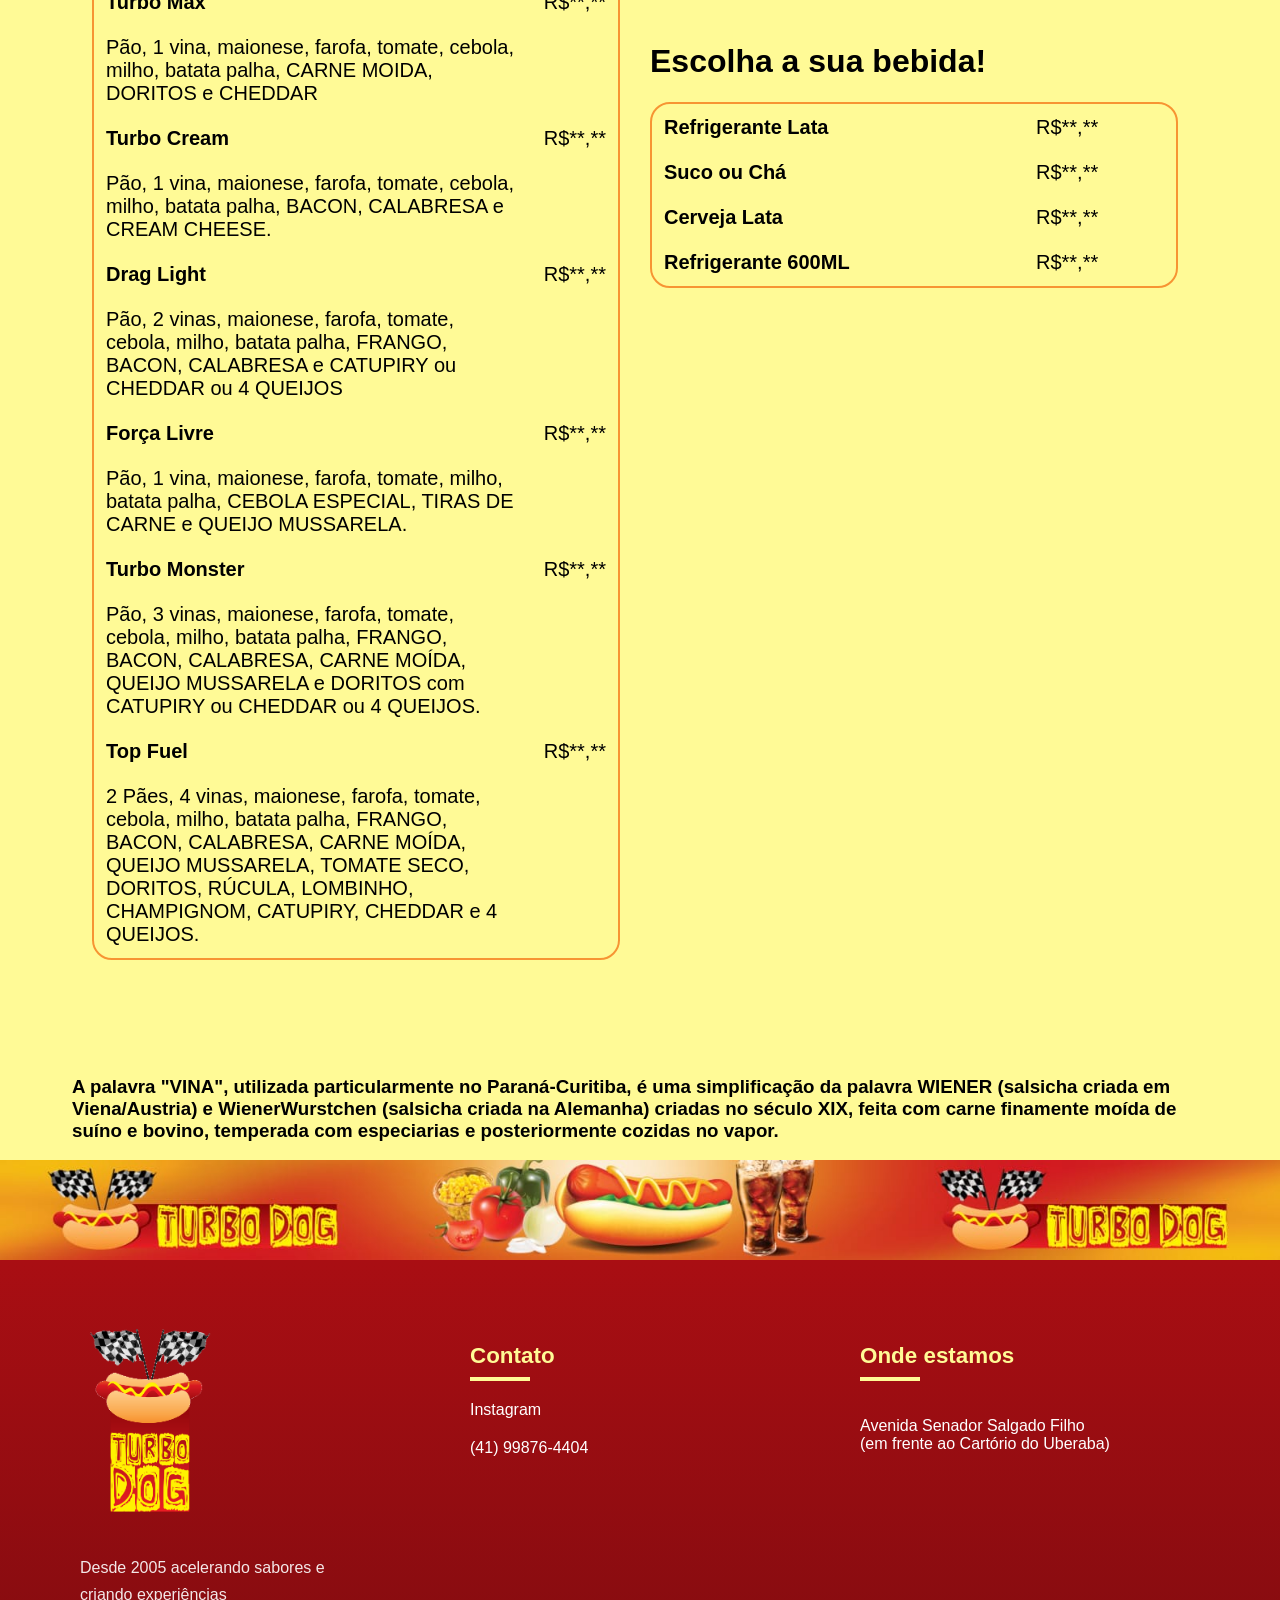
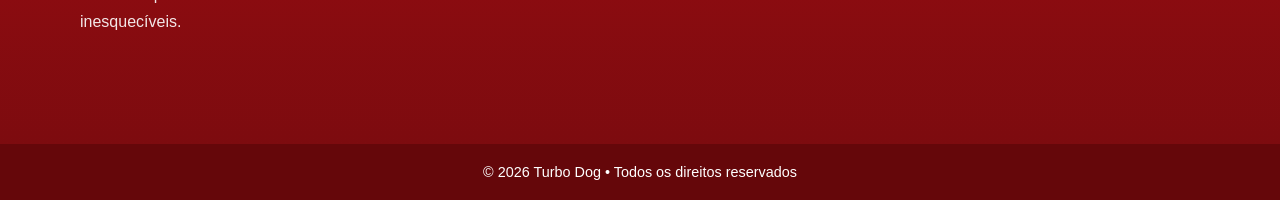
==== commit 211f45d7: "Implementar seletor de temas e melhorar estrutura || Implement theme selector and improve structure" ====
--- a/paginas/cardapio.html
+++ b/paginas/cardapio.html
@@ -29,74 +29,79 @@
       <!-- Base para o cardápio (tente seguir o mesmo estilo da imagem só que com os preços) -->
 
       <header class="cabecalho">
-        <img src="../imagens/logo.png" alt="Logo da Potenze" class="logo" />
+        <a href="../index.html">
+          <img src="../imagens/logo.png" alt="Logo da Potenze" class="logo" />
+        </a>
 
         <nav>
           <a href="sobre.html">Sobre</a>
           <a href="cardapio.html">Cardápio</a>
           <a href="contato.html">Contato</a>
         </nav>
-        <button class="seletor-temas">
-          <svg
-            xmlns="http://www.w3.org/2000/svg"
-            width="92"
-            height="109"
-            viewBox="0 0 92 109"
-            fill="none"
-            class="seletor-claro"
-          >
-            <path
-              d="M37.5 86.5C35.4375 86.5 33.6719 85.7656 32.2031 84.2969C30.7344 82.8281 30 81.0625 30 79V74.3125C26.4375 71.875 23.6719 68.75 21.7031 64.9375C19.7344 61.125 18.75 57.0625 18.75 52.75C18.75 45.4375 21.2969 39.2344 26.3906 34.1406C31.4844 29.0469 37.6875 26.5 45 26.5C52.3125 26.5 58.5156 29.0469 63.6094 34.1406C68.7031 39.2344 71.25 45.4375 71.25 52.75C71.25 57.0625 70.2656 61.1094 68.2969 64.8906C66.3281 68.6719 63.5625 71.8125 60 74.3125V79C60 81.0625 59.2656 82.8281 57.7969 84.2969C56.3281 85.7656 54.5625 86.5 52.5 86.5H37.5ZM37.5 79H52.5V70.375L55.6875 68.125C58.25 66.375 60.2344 64.1406 61.6406 61.4219C63.0469 58.7031 63.75 55.8125 63.75 52.75C63.75 47.5625 61.9219 43.1406 58.2656 39.4844C54.6094 35.8281 50.1875 34 45 34C39.8125 34 35.3906 35.8281 31.7344 39.4844C28.0781 43.1406 26.25 47.5625 26.25 52.75C26.25 55.8125 26.9531 58.7031 28.3594 61.4219C29.7656 64.1406 31.75 66.375 34.3125 68.125L37.5 70.375V79ZM37.5 101.5C36.4375 101.5 35.5469 101.141 34.8281 100.422C34.1094 99.7031 33.75 98.8125 33.75 97.75V94H56.25V97.75C56.25 98.8125 55.8906 99.7031 55.1719 100.422C54.4531 101.141 53.5625 101.5 52.5 101.5H37.5Z"
-              fill="#36454F"
-            />
-            <rect
-              y="23.9117"
-              width="6"
-              height="16"
-              transform="rotate(-54.9472 0 23.9117)"
-              fill="#36454F"
-            />
-            <rect
-              x="17"
-              y="7.87952"
-              width="6"
-              height="16"
-              transform="rotate(-28.6798 17 7.87952)"
-              fill="#36454F"
-            />
-            <rect x="42" width="6" height="16" fill="#36454F" />
-            <rect
-              x="67.7144"
-              y="5.08502"
-              width="6"
-              height="16"
-              transform="rotate(28.6798 67.7144 5.08502)"
-              fill="#36454F"
-            />
-            <rect
-              x="87.8336"
-              y="21.8869"
-              width="6"
-              height="16"
-              transform="rotate(57.3595 87.8336 21.8869)"
-              fill="#36454F"
-            />
-          </svg>
-
-          <svg
-            xmlns="http://www.w3.org/2000/svg"
-            width="90"
-            height="90"
-            viewBox="0 0 90 90"
-            fill="none"
-            class="seletor-escuro"
-          >
-            <path
-              d="M37.5 67.5C35.4375 67.5 33.6719 66.7656 32.2031 65.2969C30.7344 63.8281 30 62.0625 30 60V55.3125C26.4375 52.875 23.6719 49.75 21.7031 45.9375C19.7344 42.125 18.75 38.0625 18.75 33.75C18.75 26.4375 21.2969 20.2344 26.3906 15.1406C31.4844 10.0469 37.6875 7.5 45 7.5C52.3125 7.5 58.5156 10.0469 63.6094 15.1406C68.7031 20.2344 71.25 26.4375 71.25 33.75C71.25 38.0625 70.2656 42.1094 68.2969 45.8906C66.3281 49.6719 63.5625 52.8125 60 55.3125V60C60 62.0625 59.2656 63.8281 57.7969 65.2969C56.3281 66.7656 54.5625 67.5 52.5 67.5H37.5ZM37.5 60H52.5V51.375L55.6875 49.125C58.25 47.375 60.2344 45.1406 61.6406 42.4219C63.0469 39.7031 63.75 36.8125 63.75 33.75C63.75 28.5625 61.9219 24.1406 58.2656 20.4844C54.6094 16.8281 50.1875 15 45 15C39.8125 15 35.3906 16.8281 31.7344 20.4844C28.0781 24.1406 26.25 28.5625 26.25 33.75C26.25 36.8125 26.9531 39.7031 28.3594 42.4219C29.7656 45.1406 31.75 47.375 34.3125 49.125L37.5 51.375V60ZM37.5 82.5C36.4375 82.5 35.5469 82.1406 34.8281 81.4219C34.1094 80.7031 33.75 79.8125 33.75 78.75V75H56.25V78.75C56.25 79.8125 55.8906 80.7031 55.1719 81.4219C54.4531 82.1406 53.5625 82.5 52.5 82.5H37.5Z"
-              fill="#CCCCCC"
-            />
-          </svg>
-        </button>
+        <div class="container-seletor">
+          <input type="checkbox" id="seletor-temas" class="seletor-checkbox" />
+          <label for="seletor-temas" class="seletor-label">
+            <svg
+              xmlns="http://www.w3.org/2000/svg"
+              width="92"
+              height="109"
+              viewBox="0 0 92 109"
+              fill="none"
+              class="seletor-claro"
+            >
+              <path
+                d="M37.5 86.5C35.4375 86.5 33.6719 85.7656 32.2031 84.2969C30.7344 82.8281 30 81.0625 30 79V74.3125C26.4375 71.875 23.6719 68.75 21.7031 64.9375C19.7344 61.125 18.75 57.0625 18.75 52.75C18.75 45.4375 21.2969 39.2344 26.3906 34.1406C31.4844 29.0469 37.6875 26.5 45 26.5C52.3125 26.5 58.5156 29.0469 63.6094 34.1406C68.7031 39.2344 71.25 45.4375 71.25 52.75C71.25 57.0625 70.2656 61.1094 68.2969 64.8906C66.3281 68.6719 63.5625 71.8125 60 74.3125V79C60 81.0625 59.2656 82.8281 57.7969 84.2969C56.3281 85.7656 54.5625 86.5 52.5 86.5H37.5ZM37.5 79H52.5V70.375L55.6875 68.125C58.25 66.375 60.2344 64.1406 61.6406 61.4219C63.0469 58.7031 63.75 55.8125 63.75 52.75C63.75 47.5625 61.9219 43.1406 58.2656 39.4844C54.6094 35.8281 50.1875 34 45 34C39.8125 34 35.3906 35.8281 31.7344 39.4844C28.0781 43.1406 26.25 47.5625 26.25 52.75C26.25 55.8125 26.9531 58.7031 28.3594 61.4219C29.7656 64.1406 31.75 66.375 34.3125 68.125L37.5 70.375V79ZM37.5 101.5C36.4375 101.5 35.5469 101.141 34.8281 100.422C34.1094 99.7031 33.75 98.8125 33.75 97.75V94H56.25V97.75C56.25 98.8125 55.8906 99.7031 55.1719 100.422C54.4531 101.141 53.5625 101.5 52.5 101.5H37.5Z"
+                fill="#36454F"
+              />
+              <rect
+                y="23.9117"
+                width="6"
+                height="16"
+                transform="rotate(-54.9472 0 23.9117)"
+                fill="#36454F"
+              />
+              <rect
+                x="17"
+                y="7.87952"
+                width="6"
+                height="16"
+                transform="rotate(-28.6798 17 7.87952)"
+                fill="#36454F"
+              />
+              <rect x="42" width="6" height="16" fill="#36454F" />
+              <rect
+                x="67.7144"
+                y="5.08502"
+                width="6"
+                height="16"
+                transform="rotate(28.6798 67.7144 5.08502)"
+                fill="#36454F"
+              />
+              <rect
+                x="87.8336"
+                y="21.8869"
+                width="6"
+                height="16"
+                transform="rotate(57.3595 87.8336 21.8869)"
+                fill="#36454F"
+              />
+            </svg>
+
+            <svg
+              xmlns="http://www.w3.org/2000/svg"
+              width="90"
+              height="90"
+              viewBox="0 0 90 90"
+              fill="none"
+              class="seletor-escuro"
+            >
+              <path
+                d="M37.5 67.5C35.4375 67.5 33.6719 66.7656 32.2031 65.2969C30.7344 63.8281 30 62.0625 30 60V55.3125C26.4375 52.875 23.6719 49.75 21.7031 45.9375C19.7344 42.125 18.75 38.0625 18.75 33.75C18.75 26.4375 21.2969 20.2344 26.3906 15.1406C31.4844 10.0469 37.6875 7.5 45 7.5C52.3125 7.5 58.5156 10.0469 63.6094 15.1406C68.7031 20.2344 71.25 26.4375 71.25 33.75C71.25 38.0625 70.2656 42.1094 68.2969 45.8906C66.3281 49.6719 63.5625 52.8125 60 55.3125V60C60 62.0625 59.2656 63.8281 57.7969 65.2969C56.3281 66.7656 54.5625 67.5 52.5 67.5H37.5ZM37.5 60H52.5V51.375L55.6875 49.125C58.25 47.375 60.2344 45.1406 61.6406 42.4219C63.0469 39.7031 63.75 36.8125 63.75 33.75C63.75 28.5625 61.9219 24.1406 58.2656 20.4844C54.6094 16.8281 50.1875 15 45 15C39.8125 15 35.3906 16.8281 31.7344 20.4844C28.0781 24.1406 26.25 28.5625 26.25 33.75C26.25 36.8125 26.9531 39.7031 28.3594 42.4219C29.7656 45.1406 31.75 47.375 34.3125 49.125L37.5 51.375V60ZM37.5 82.5C36.4375 82.5 35.5469 82.1406 34.8281 81.4219C34.1094 80.7031 33.75 79.8125 33.75 78.75V75H56.25V78.75C56.25 79.8125 55.8906 80.7031 55.1719 81.4219C54.4531 82.1406 53.5625 82.5 52.5 82.5H37.5Z"
+                fill="#CCCCCC"
+              />
+            </svg>
+          </label>
+        </div>
       </header>
 
       <div class="grid-display">
@@ -376,5 +381,62 @@
         especiarias e posteriormente cozidas no vapor.
       </h3>
     </main>
+
+    <footer>
+      <img
+        src="../imagens/WhatsApp Image 2026-06-11 at 15.41.53.jpeg"
+        alt="Header"
+        class="footer-image"
+      />
+
+      <div class="rodape">
+        <div class="coluna-rodape">
+          <img
+            src="../imagens/logo.png"
+            alt="Logo Turbo Dog"
+            class="logo-rodape"
+          />
+
+          <p class="slogan">
+            Desde 2005 acelerando sabores e criando experiências inesquecíveis.
+          </p>
+        </div>
+
+        <div class="coluna-rodape">
+          <h3>Contato</h3>
+
+          <div class="item-contato">
+            <span>Instagram</span>
+          </div>
+
+          <div class="item-contato">
+            <span>(41) 99876-4404</span>
+          </div>
+        </div>
+
+        <div class="coluna-rodape">
+          <h3>Onde estamos</h3>
+
+          <p>
+            Avenida Senador Salgado Filho<br />
+            (em frente ao Cartório do Uberaba)
+          </p>
+
+          <iframe
+            src="https://www.google.com/maps/embed?pb=!1m18!1m12!1m3!1d3602.040078853271!2d-49.24242182534129!3d-25.470337134487583!2m3!1f0!2f0!3f0!3m2!1i1024!2i768!4f13.1!3m3!1m2!1s0x94dce52895fc8d9d%3A0xf7759b3c3d9a0bd4!2sCartorio%20Distrital%20do%20Uberaba!5e0!3m2!1spt-PT!2sbr!4v1781911277066!5m2!1spt-PT!2sbr"
+            width="284"
+            height="200"
+            style="border: 0"
+            allowfullscreen=""
+            loading="lazy"
+            referrerpolicy="no-referrer-when-downgrade"
+          ></iframe>
+        </div>
+      </div>
+
+      <div class="copyright">
+        © 2026 Turbo Dog • Todos os direitos reservados
+      </div>
+    </footer>
   </body>
 </html>
--- a/estilizacao/cardapio.css
+++ b/estilizacao/cardapio.css
@@ -2,6 +2,7 @@
 body{
     background-color: #fffa96;
     font-family:Arial, Helvetica, sans-serif;
+    margin: 0;
 }
 
 main{
@@ -117,4 +118,184 @@
 
 table {
     width: 100%;
+}
+
+.footer-image{
+    display: block;
+    width: 100%;
+}
+
+.rodape{
+    background-color: var(--detalhe-vermelho-1);
+    display: grid;
+    grid-template-columns: repeat(3, 1fr);
+}
+
+.rodape{
+    background: linear-gradient(
+        180deg,
+        #a90e13,
+        #7d0b0f
+    );
+
+    color: white;
+
+    display: grid;
+    grid-template-columns: repeat(3, 1fr);
+
+    gap: 50px;
+
+    padding: 60px 80px;
+}
+
+.coluna-rodape{
+    display: flex;
+    flex-direction: column;
+}
+
+.logo-rodape{
+    width: 140px;
+    margin-bottom: 20px;
+}
+
+.slogan{
+    line-height: 1.7;
+    max-width: 250px;
+    opacity: .9;
+}
+
+.coluna-rodape h3{
+    margin-bottom: 20px;
+
+    font-size: 1.4rem;
+
+    color: #fffa96;
+
+    position: relative;
+}
+
+.coluna-rodape h3::after{
+    content: "";
+
+    display: block;
+
+    width: 60px;
+    height: 4px;
+
+    margin-top: 8px;
+
+    background-color: #fffa96;
+}
+
+.item-contato{
+    display: flex;
+    align-items: center;
+
+    gap: 12px;
+
+    margin-bottom: 20px;
+
+    cursor: pointer;
+
+    transition: .3s;
+}
+
+.item-contato:hover{
+    transform: translateX(5px);
+}
+
+.coluna-rodape iframe{
+    width: 100%;
+    max-width: 320px;
+
+    height: 200px;
+
+    border-radius: 15px;
+
+    margin-top: 15px;
+}
+
+.copyright{
+    background-color: #65070a;
+
+    color: white;
+
+    text-align: center;
+
+    padding: 20px;
+
+    font-size: .9rem;
+}
+
+.seletor-checkbox {
+  display: none;
+}
+
+/* Estiliza o label para se comportar como um botão clicável */
+.seletor-label {
+  cursor: pointer;
+  display: inline-block;
+}
+
+.seletor-label svg {
+  transition: transform 0.2s ease;
+}
+
+.seletor-label .seletor-escuro {
+  display: none; 
+}
+.seletor-label .seletor-claro {
+  display: block; 
+}
+
+.seletor-checkbox:checked + .seletor-label .seletor-claro {
+  display: none; 
+}
+.seletor-checkbox:checked + .seletor-label .seletor-escuro {
+  display: block; 
+}
+
+
+body:has(.seletor-checkbox:checked) {
+  background-color: #1e1b15;
+  color: #fafafa;
+}
+
+/* Alterando os elementos específicos da landing page para o modo escuro */
+body:has(.seletor-checkbox:checked) .hero-section {
+  background-color: #1e1e1e;
+}
+
+body:has(.seletor-checkbox:checked) .hero-section p {
+  color: #cccccc;
+}
+
+body:has(.seletor-checkbox:checked) .destaques-section {
+  background-color: #1e1b15;
+}
+
+body:has(.seletor-checkbox:checked) .destaques-section h2 {
+  color: #ffffff;
+}
+
+body:has(.seletor-checkbox:checked) .card-lanche {
+  background-color: #1e1e1e;
+  box-shadow: 0 4px 15px rgba(255, 255, 255, 0.05);
+}
+
+body:has(.seletor-checkbox:checked) .card-lanche h3 {
+  color: #ffffff;
+}
+
+body:has(.seletor-checkbox:checked) .card-lanche p {
+  color: #b3b3b3;
+}
+
+body:has(.seletor-checkbox:checked) header{
+    background-color: #1e1b15;
+    border-bottom: 15px solid #a90e13;
+}
+
+body:has(.seletor-checkbox:checked) header a{
+    color: #cccccc;
 }
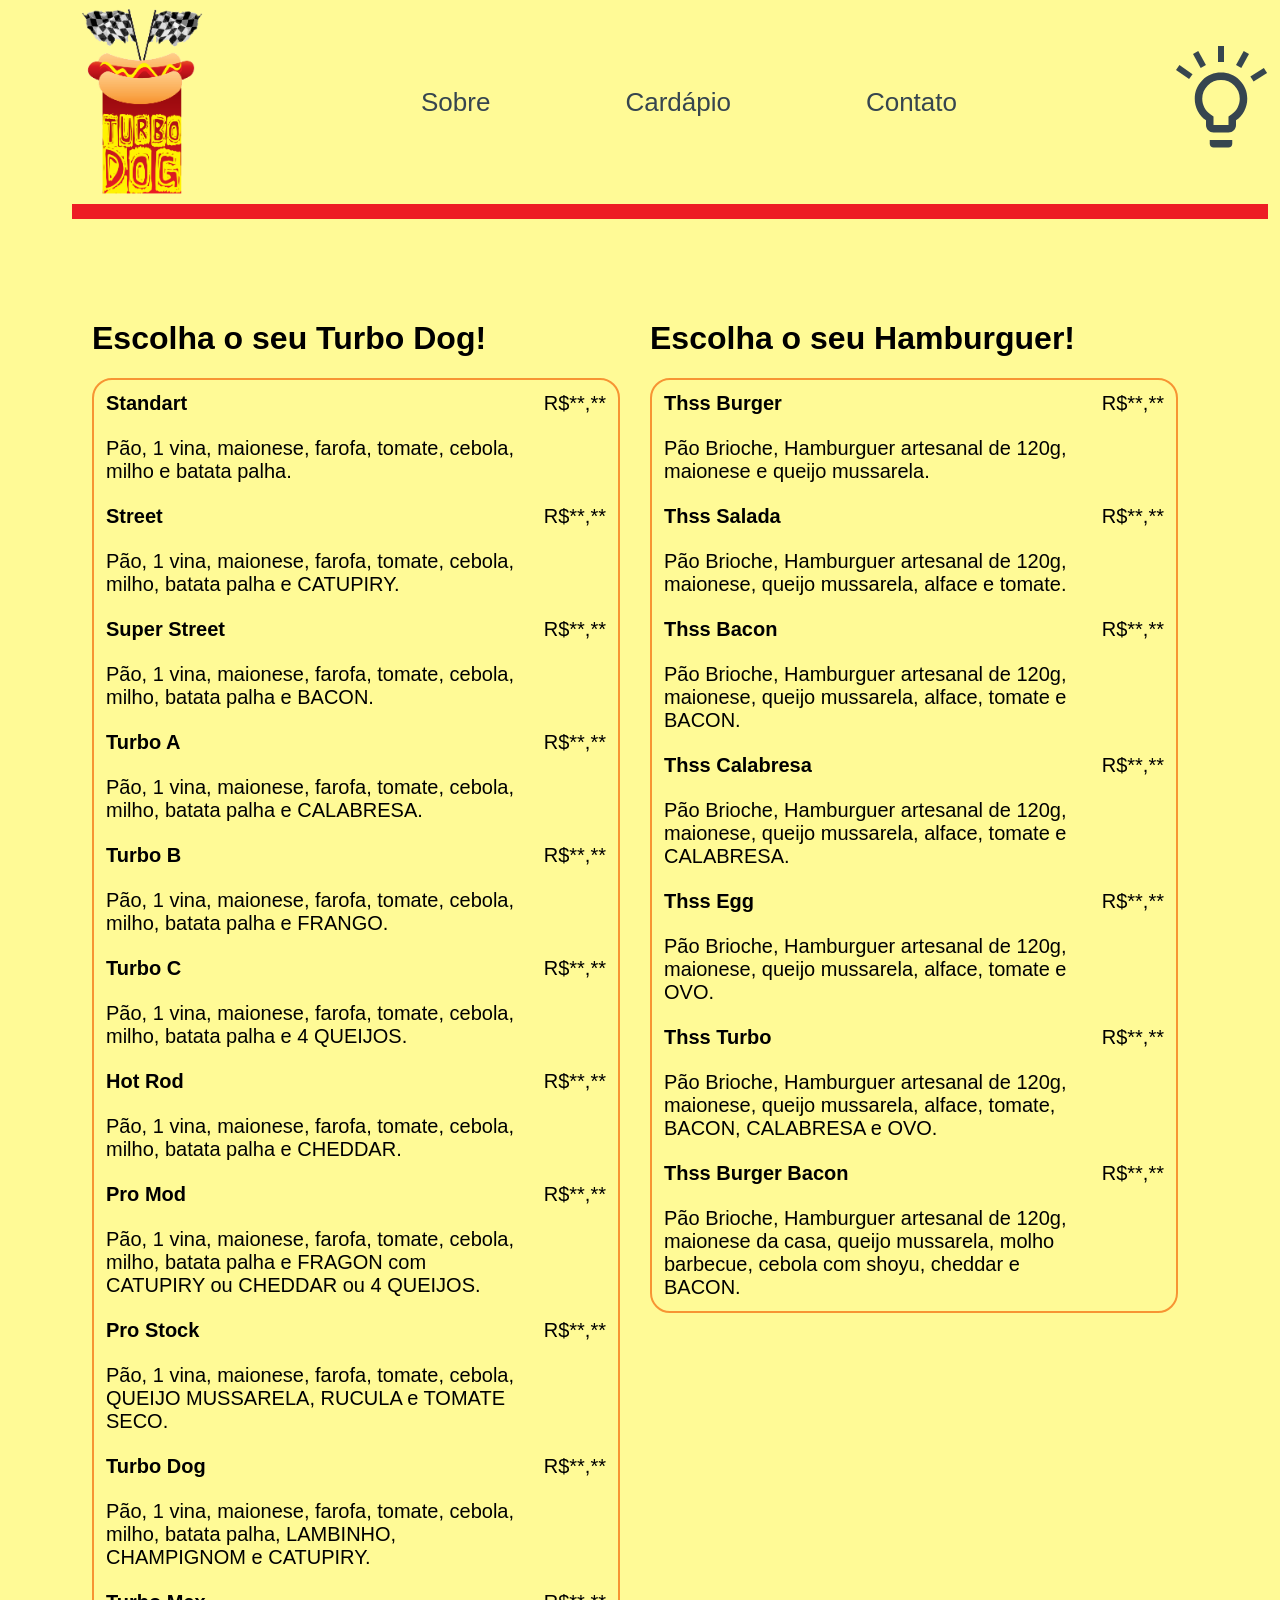
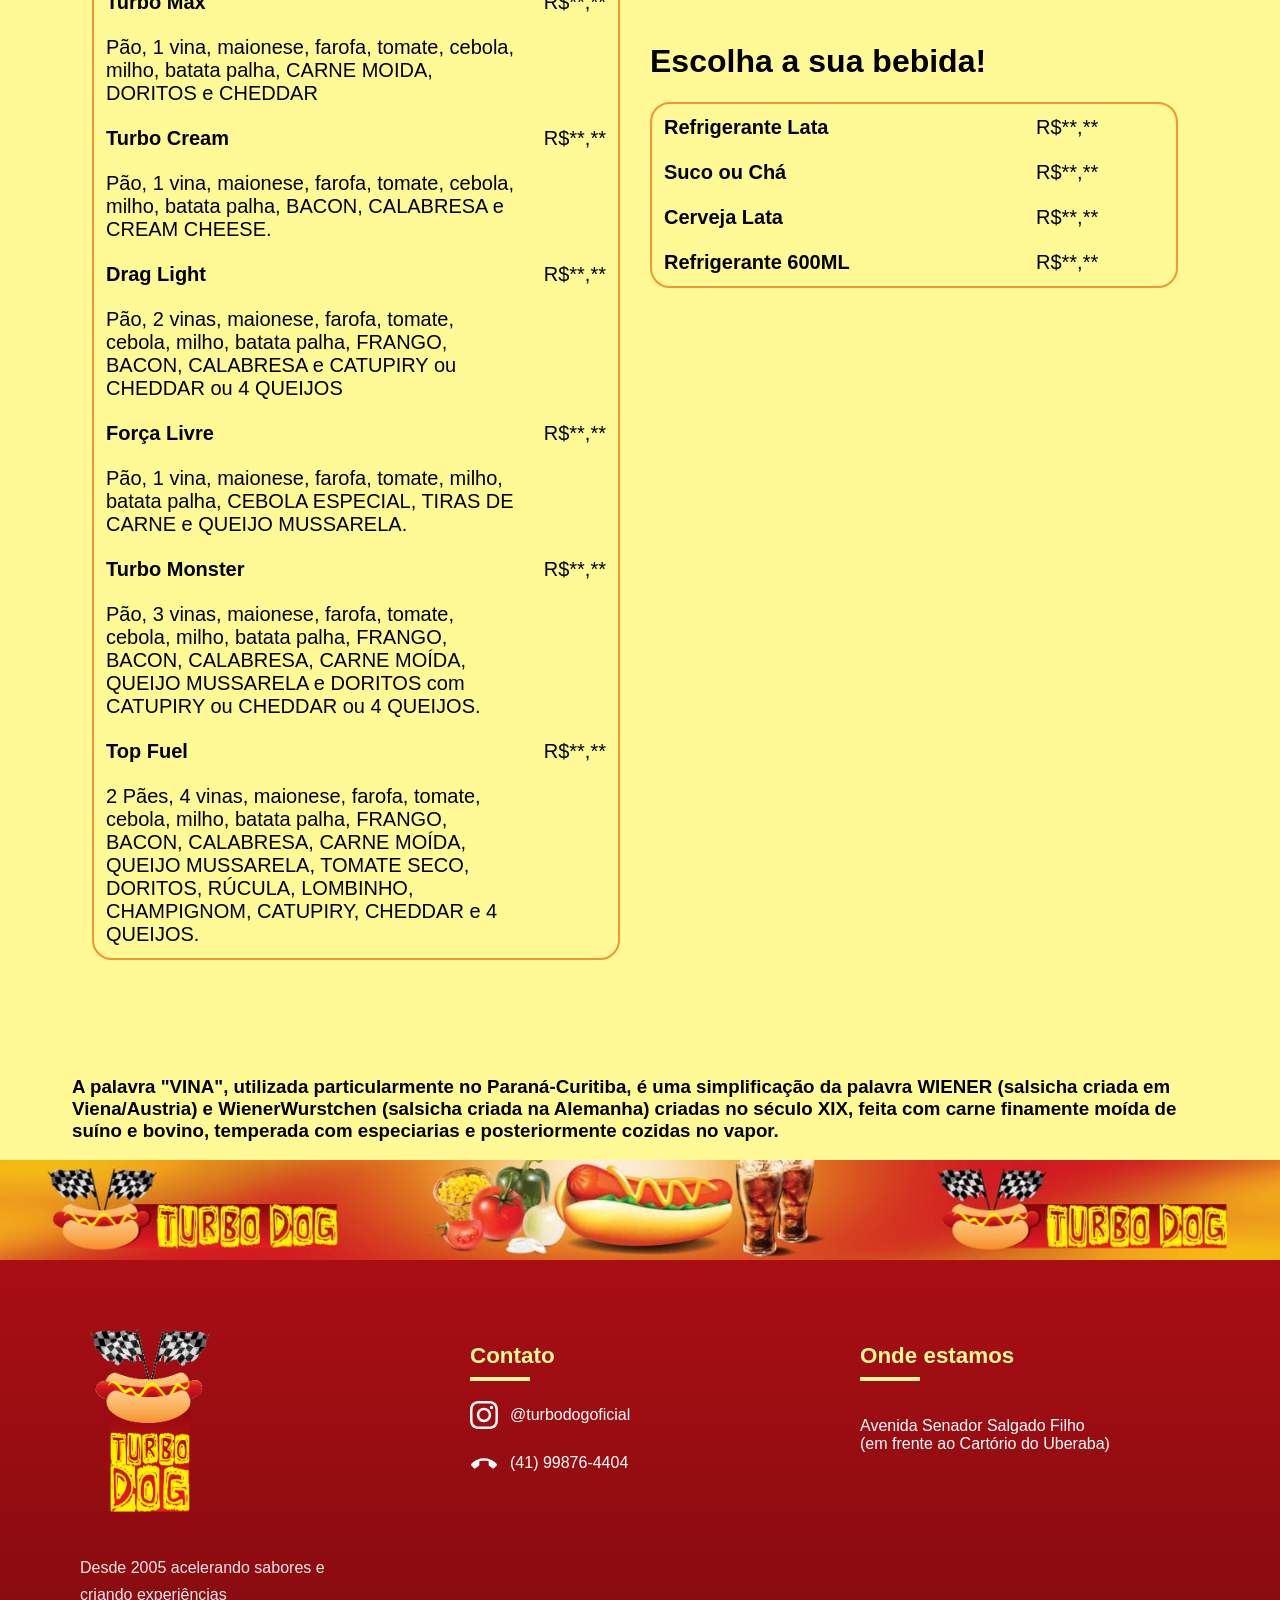
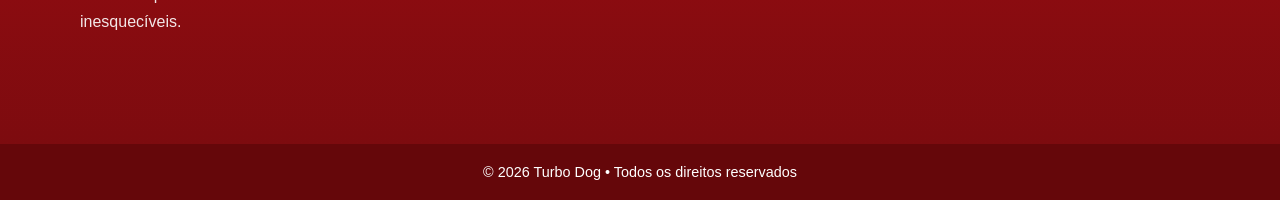
==== commit e718ee90: "Adicionar SVGs || Add SVGs" ====
--- a/paginas/cardapio.html
+++ b/paginas/cardapio.html
@@ -406,10 +406,49 @@
           <h3>Contato</h3>
 
           <div class="item-contato">
-            <span>Instagram</span>
+             <svg
+              xmlns="http://www.w3.org/2000/svg"
+              width="28"
+              height="28"
+              viewBox="0 0 38 38"
+              fill="none"
+            >
+              <g clip-path="url(#clip0_21_187)">
+                <path
+                  d="M19 3.42148C24.0766 3.42148 24.6777 3.44375 26.6742 3.53281C28.5297 3.61445 29.5316 3.92617 30.1996 4.18594C31.0828 4.52734 31.7211 4.94297 32.3816 5.60352C33.0496 6.27148 33.4578 6.90234 33.7992 7.78555C34.059 8.45352 34.3707 9.46289 34.4523 11.3109C34.5414 13.3148 34.5637 13.916 34.5637 18.9852C34.5637 24.0617 34.5414 24.6629 34.4523 26.6594C34.3707 28.5148 34.059 29.5168 33.7992 30.1848C33.4578 31.068 33.0422 31.7063 32.3816 32.3668C31.7137 33.0348 31.0828 33.443 30.1996 33.7844C29.5316 34.0441 28.5223 34.3559 26.6742 34.4375C24.6703 34.5266 24.0691 34.5488 19 34.5488C13.9234 34.5488 13.3223 34.5266 11.3258 34.4375C9.47031 34.3559 8.46836 34.0441 7.80039 33.7844C6.91719 33.443 6.27891 33.0273 5.61836 32.3668C4.95039 31.6988 4.54219 31.068 4.20078 30.1848C3.94102 29.5168 3.6293 28.5074 3.54766 26.6594C3.45859 24.6555 3.43633 24.0543 3.43633 18.9852C3.43633 13.9086 3.45859 13.3074 3.54766 11.3109C3.6293 9.45547 3.94102 8.45352 4.20078 7.78555C4.54219 6.90234 4.95781 6.26406 5.61836 5.60352C6.28633 4.93555 6.91719 4.52734 7.80039 4.18594C8.46836 3.92617 9.47774 3.61445 11.3258 3.53281C13.3223 3.44375 13.9234 3.42148 19 3.42148ZM19 0C13.8418 0 13.1961 0.0222656 11.1699 0.111328C9.15117 0.200391 7.76328 0.526953 6.56094 0.994531C5.30664 1.48437 4.24531 2.13008 3.19141 3.19141C2.13008 4.24531 1.48438 5.30664 0.994531 6.55352C0.526953 7.76328 0.200391 9.14375 0.111328 11.1625C0.0222656 13.1961 0 13.8418 0 19C0 24.1582 0.0222656 24.8039 0.111328 26.8301C0.200391 28.8488 0.526953 30.2367 0.994531 31.4391C1.48438 32.6934 2.13008 33.7547 3.19141 34.8086C4.24531 35.8625 5.30664 36.5156 6.55352 36.998C7.76328 37.4656 9.14375 37.7922 11.1625 37.8812C13.1887 37.9703 13.8344 37.9926 18.9926 37.9926C24.1508 37.9926 24.7965 37.9703 26.8227 37.8812C28.8414 37.7922 30.2293 37.4656 31.4316 36.998C32.6785 36.5156 33.7398 35.8625 34.7938 34.8086C35.8477 33.7547 36.5008 32.6934 36.9832 31.4465C37.4508 30.2367 37.7773 28.8563 37.8664 26.8375C37.9555 24.8113 37.9777 24.1656 37.9777 19.0074C37.9777 13.8492 37.9555 13.2035 37.8664 11.1773C37.7773 9.15859 37.4508 7.7707 36.9832 6.56836C36.5156 5.30664 35.8699 4.24531 34.8086 3.19141C33.7547 2.1375 32.6934 1.48438 31.4465 1.00195C30.2367 0.534375 28.8563 0.207813 26.8375 0.11875C24.8039 0.0222656 24.1582 0 19 0Z"
+                  fill="#FAFAFA"
+                />
+                <path
+                  d="M19 9.24023C13.6117 9.24023 9.24023 13.6117 9.24023 19C9.24023 24.3883 13.6117 28.7598 19 28.7598C24.3883 28.7598 28.7598 24.3883 28.7598 19C28.7598 13.6117 24.3883 9.24023 19 9.24023ZM19 25.3309C15.5043 25.3309 12.6691 22.4957 12.6691 19C12.6691 15.5043 15.5043 12.6691 19 12.6691C22.4957 12.6691 25.3309 15.5043 25.3309 19C25.3309 22.4957 22.4957 25.3309 19 25.3309Z"
+                  fill="#FAFAFA"
+                />
+                <path
+                  d="M31.4242 8.8542C31.4242 10.1159 30.4 11.1327 29.1457 11.1327C27.884 11.1327 26.8672 10.1085 26.8672 8.8542C26.8672 7.59248 27.8914 6.57568 29.1457 6.57568C30.4 6.57568 31.4242 7.5999 31.4242 8.8542Z"
+                  fill="#FAFAFA"
+                />
+              </g>
+              <defs>
+                <clipPath id="clip0_21_187">
+                  <rect width="38" height="38" fill="white" />
+                </clipPath>
+              </defs>
+            </svg>
+            <span>@turbodogoficial</span>
           </div>
 
           <div class="item-contato">
+            <svg
+              xmlns="http://www.w3.org/2000/svg"
+              width="28"
+              height="28"
+              viewBox="0 0 38 38"
+              fill="none"
+            >
+              <path
+                d="M18.9999 12.6667C22.1138 12.6667 25.1815 13.2934 28.2031 14.5469C31.2246 15.8004 33.9097 17.6806 36.2583 20.1875C36.5749 20.5042 36.7333 20.8736 36.7333 21.2959C36.7333 21.7181 36.5749 22.0875 36.2583 22.4042L32.6166 25.9667C32.3263 26.257 31.9899 26.4153 31.6072 26.4417C31.2246 26.4681 30.8749 26.3625 30.5583 26.125L25.9666 22.6417C25.7555 22.4834 25.5972 22.2986 25.4916 22.0875C25.386 21.8764 25.3333 21.6389 25.3333 21.375V16.8625C24.3305 16.5459 23.3013 16.2952 22.2458 16.1104C21.1902 15.9257 20.1083 15.8334 18.9999 15.8334C17.8916 15.8334 16.8097 15.9257 15.7541 16.1104C14.6985 16.2952 13.6694 16.5459 12.6666 16.8625V21.375C12.6666 21.6389 12.6138 21.8764 12.5083 22.0875C12.4027 22.2986 12.2444 22.4834 12.0333 22.6417L7.4416 26.125C7.12494 26.3625 6.77528 26.4681 6.39264 26.4417C6.01 26.4153 5.67355 26.257 5.38327 25.9667L1.7416 22.4042C1.42493 22.0875 1.2666 21.7181 1.2666 21.2959C1.2666 20.8736 1.42493 20.5042 1.7416 20.1875C4.06382 17.6806 6.7423 15.8004 9.77702 14.5469C12.8117 13.2934 15.886 12.6667 18.9999 12.6667Z"
+                fill="#FAFAFA"
+              />
+            </svg>
             <span>(41) 99876-4404</span>
           </div>
         </div>
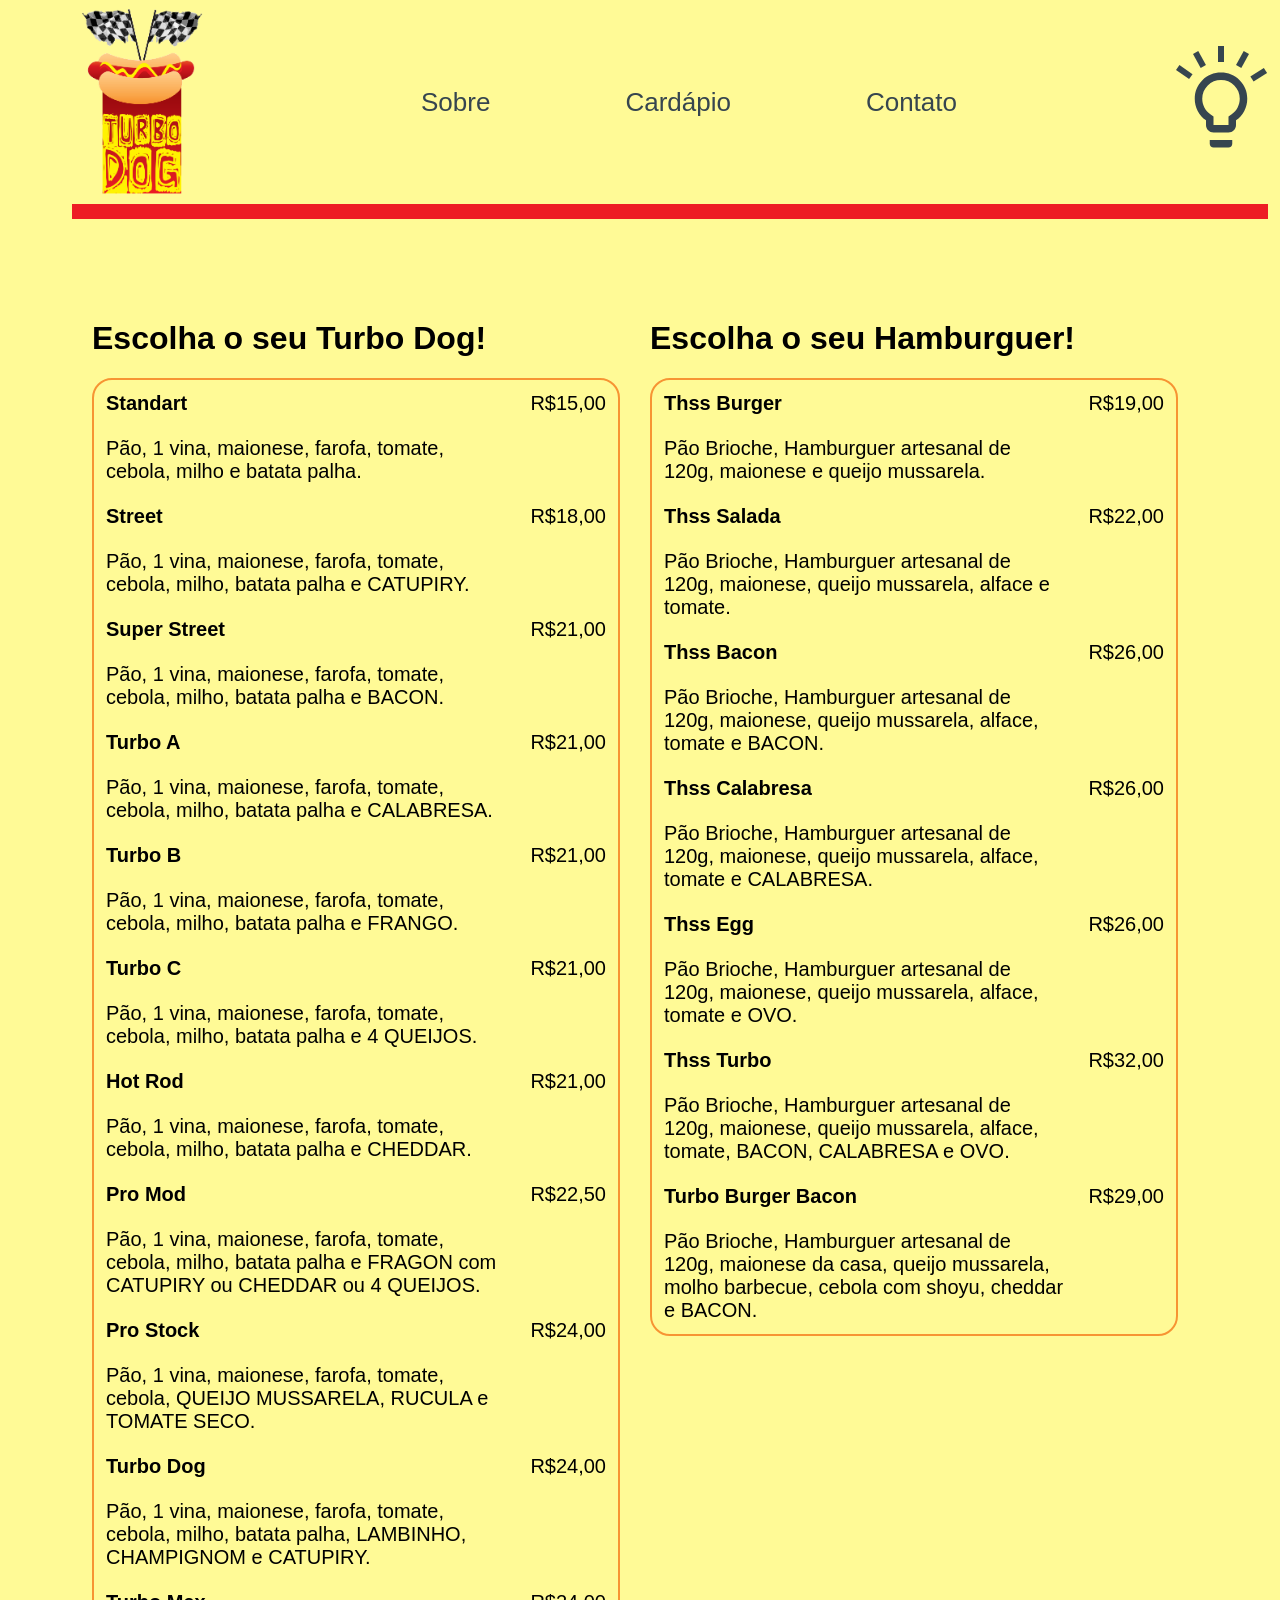
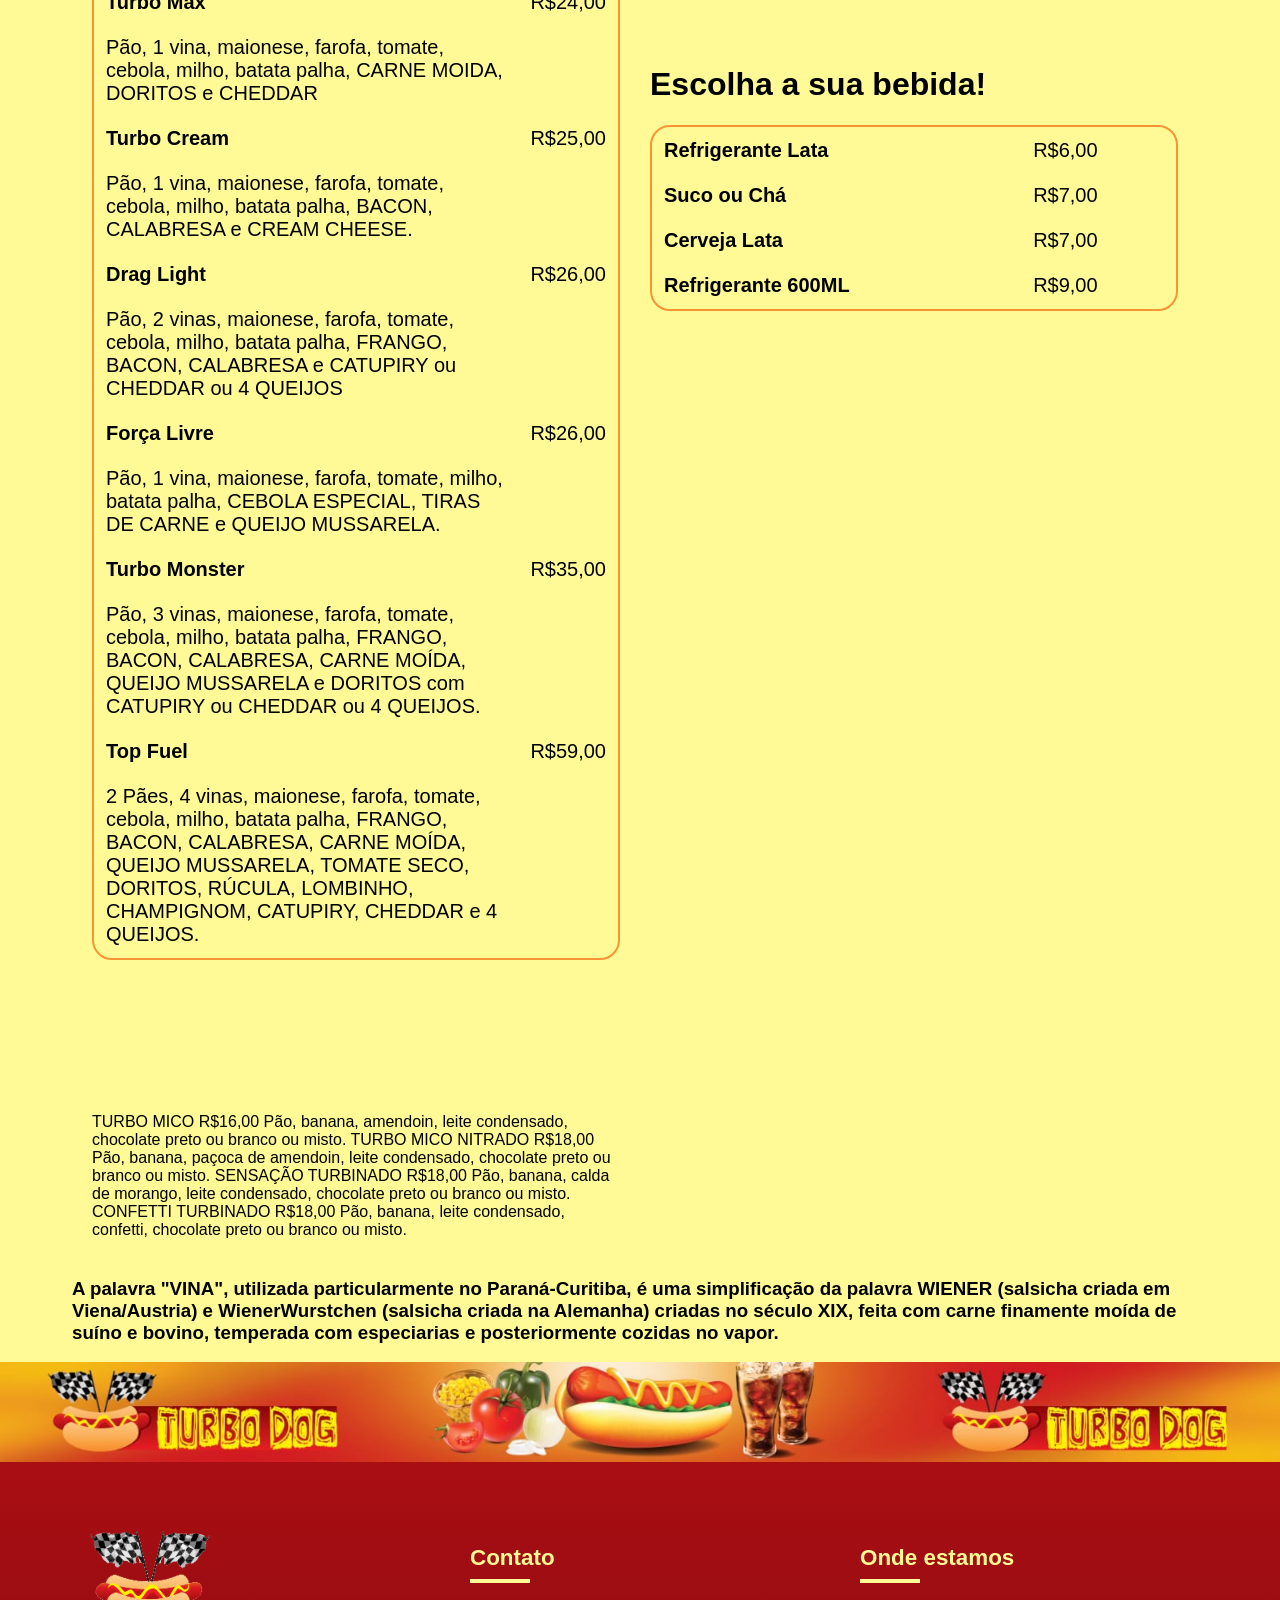
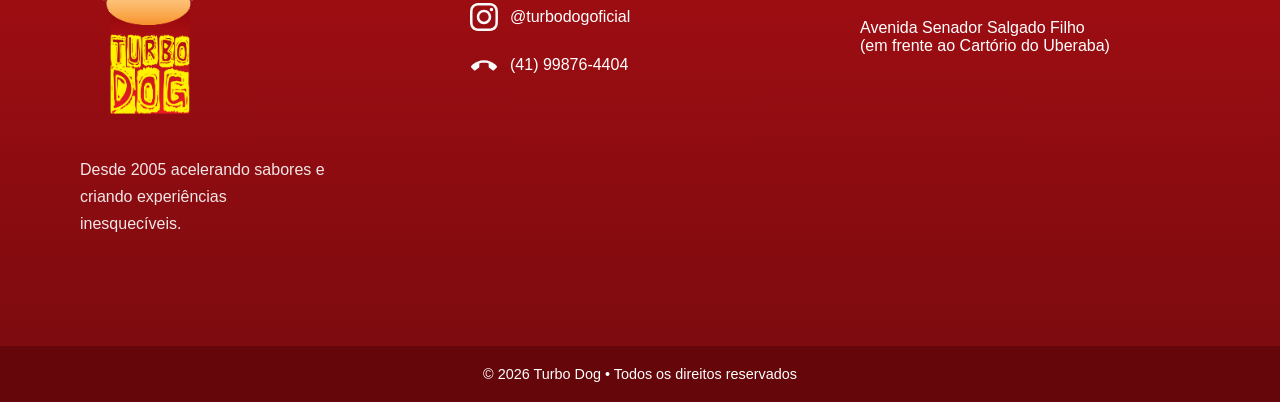
==== commit 0e8d24be: "Fix HTML structure and update prices in cardapio.html" ====
--- a/paginas/cardapio.html
+++ b/paginas/cardapio.html
@@ -1,4 +1,4 @@
-<!doctype html>
+<!DOCTYPE html>
 <html lang="pt-br">
   <head>
     <meta charset="UTF-8" />
@@ -110,7 +110,7 @@
           <table id="hot-dog">
             <tr>
               <td class="nome">Standart</td>
-              <td>R$**,**</td>
+              <td>R$15,00</td>
             </tr>
             <tr>
               <td>
@@ -120,7 +120,7 @@
             </tr>
             <tr>
               <td class="nome">Street</td>
-              <td>R$**,**</td>
+              <td>R$18,00</td>
             </tr>
             <tr>
               <td>
@@ -130,7 +130,7 @@
             </tr>
             <tr>
               <td class="nome">Super Street</td>
-              <td>R$**,**</td>
+              <td>R$21,00</td>
             </tr>
             <tr>
               <td>
@@ -140,7 +140,7 @@
             </tr>
             <tr>
               <td class="nome">Turbo A</td>
-              <td>R$**,**</td>
+              <td>R$21,00</td>
             </tr>
             <tr>
               <td>
@@ -150,7 +150,7 @@
             </tr>
             <tr>
               <td class="nome">Turbo B</td>
-              <td>R$**,**</td>
+              <td>R$21,00</td>
             </tr>
             <tr>
               <td>
@@ -160,7 +160,7 @@
             </tr>
             <tr>
               <td class="nome">Turbo C</td>
-              <td>R$**,**</td>
+              <td>R$21,00</td>
             </tr>
             <tr>
               <td>
@@ -170,7 +170,7 @@
             </tr>
             <tr>
               <td class="nome">Hot Rod</td>
-              <td>R$**,**</td>
+              <td>R$21,00</td>
             </tr>
             <tr>
               <td>
@@ -180,7 +180,7 @@
             </tr>
             <tr>
               <td class="nome">Pro Mod</td>
-              <td>R$**,**</td>
+              <td>R$22,50</td>
             </tr>
             <tr>
               <td>
@@ -190,7 +190,7 @@
             </tr>
             <tr>
               <td class="nome">Pro Stock</td>
-              <td>R$**,**</td>
+              <td>R$24,00</td>
             </tr>
             <tr>
               <td>
@@ -200,7 +200,7 @@
             </tr>
             <tr>
               <td class="nome">Turbo Dog</td>
-              <td>R$**,**</td>
+              <td>R$24,00</td>
             </tr>
             <tr>
               <td>
@@ -210,7 +210,7 @@
             </tr>
             <tr>
               <td class="nome">Turbo Max</td>
-              <td>R$**,**</td>
+              <td>R$24,00</td>
             </tr>
             <tr>
               <td>
@@ -220,7 +220,7 @@
             </tr>
             <tr>
               <td class="nome">Turbo Cream</td>
-              <td>R$**,**</td>
+              <td>R$25,00</td>
             </tr>
             <tr>
               <td>
@@ -230,7 +230,7 @@
             </tr>
             <tr>
               <td class="nome">Drag Light</td>
-              <td>R$**,**</td>
+              <td>R$26,00</td>
             </tr>
             <tr>
               <td>
@@ -241,7 +241,7 @@
             </tr>
             <tr>
               <td class="nome">Força Livre</td>
-              <td>R$**,**</td>
+              <td>R$26,00</td>
             </tr>
             <tr>
               <td>
@@ -251,7 +251,7 @@
             </tr>
             <tr>
               <td class="nome">Turbo Monster</td>
-              <td>R$**,**</td>
+              <td>R$35,00</td>
             </tr>
             <tr>
               <td>
@@ -262,7 +262,7 @@
             </tr>
             <tr>
               <td class="nome">Top Fuel</td>
-              <td>R$**,**</td>
+              <td>R$59,00</td>
             </tr>
             <tr>
               <td>
@@ -279,7 +279,7 @@
           <table id="hamburger">
             <tr>
               <td class="nome">Thss Burger</td>
-              <td>R$**,**</td>
+              <td>R$19,00</td>
             </tr>
             <tr>
               <td>
@@ -289,7 +289,7 @@
             </tr>
             <tr>
               <td class="nome">Thss Salada</td>
-              <td>R$**,**</td>
+              <td>R$22,00</td>
             </tr>
             <tr>
               <td>
@@ -299,7 +299,7 @@
             </tr>
             <tr>
               <td class="nome">Thss Bacon</td>
-              <td>R$**,**</td>
+              <td>R$26,00</td>
             </tr>
             <tr>
               <td>
@@ -309,7 +309,7 @@
             </tr>
             <tr>
               <td class="nome">Thss Calabresa</td>
-              <td>R$**,**</td>
+              <td>R$26,00</td>
             </tr>
             <tr>
               <td>
@@ -319,7 +319,7 @@
             </tr>
             <tr>
               <td class="nome">Thss Egg</td>
-              <td>R$**,**</td>
+              <td>R$26,00</td>
             </tr>
             <tr>
               <td>
@@ -329,7 +329,7 @@
             </tr>
             <tr>
               <td class="nome">Thss Turbo</td>
-              <td>R$**,**</td>
+              <td>R$32,00</td>
             </tr>
             <tr>
               <td>
@@ -338,8 +338,8 @@
               </td>
             </tr>
             <tr>
-              <td class="nome">Thss Burger Bacon</td>
-              <td>R$**,**</td>
+              <td class="nome">Turbo Burger Bacon</td>
+              <td>R$29,00</td>
             </tr>
             <tr>
               <td>
@@ -355,21 +355,52 @@
           <table id="bebida">
             <tr>
               <td class="nome">Refrigerante Lata</td>
-              <td>R$**,**</td>
+              <td>R$6,00</td>
             </tr>
             <tr>
               <td class="nome">Suco ou Chá</td>
-              <td>R$**,**</td>
+              <td>R$7,00</td>
             </tr>
             <tr>
               <td class="nome">Cerveja Lata</td>
-              <td>R$**,**</td>
+              <td>R$7,00</td>
             </tr>
             <tr>
               <td class="nome">Refrigerante 600ML</td>
-              <td>R$**,**</td>
+              <td>R$9,00</td>
             </tr>
           </table>
+        </div>
+        <div class="doces">
+            <!--O menu de doces subtitui o vermelho por azul-->
+            <tr>
+                <td class="nome">TURBO MICO</td>
+                <td>R$16,00</td>
+            </tr>
+            <tr>
+                <td>Pão, banana, amendoin, leite condensado, chocolate preto ou branco ou misto.</td>
+            </tr>
+            <tr>
+                <td class="nome">TURBO MICO NITRADO</td>
+                <td>R$18,00</td>
+            </tr>
+            <tr>
+                <td>Pão, banana, paçoca de amendoin, leite condensado, chocolate preto ou branco ou misto.</td>
+            </tr>
+            <tr>
+                <td class="nome">SENSAÇÃO TURBINADO</td>
+                <td>R$18,00</td>
+            </tr>
+            <tr>
+                <td>Pão, banana, calda de morango, leite condensado, chocolate preto ou branco ou misto.</td>
+            </tr>
+            <tr>
+                <td class="nome">CONFETTI TURBINADO</td>
+                <td>R$18,00</td>
+            </tr>
+            <tr>
+                <td>Pão, banana, leite condensado, confetti, chocolate preto ou branco ou misto.</td>
+            </tr>
         </div>
       </div>
 
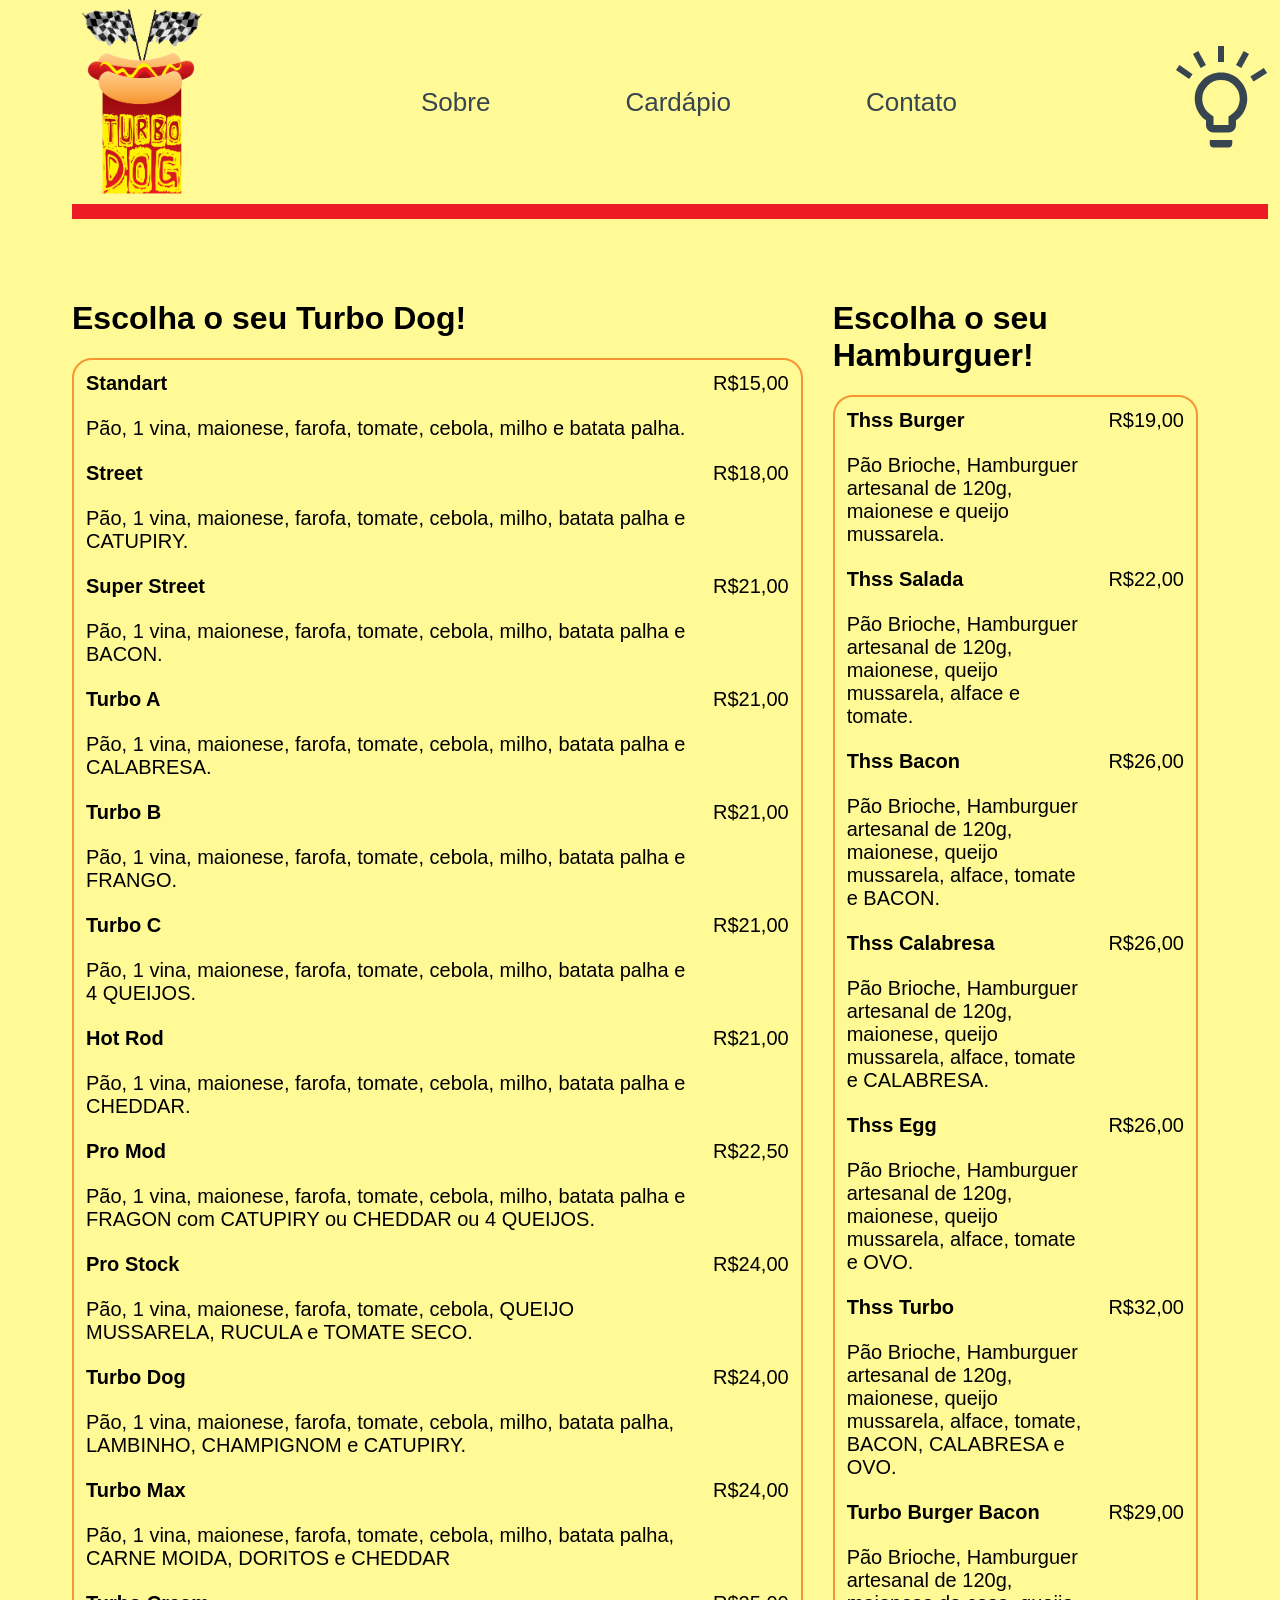
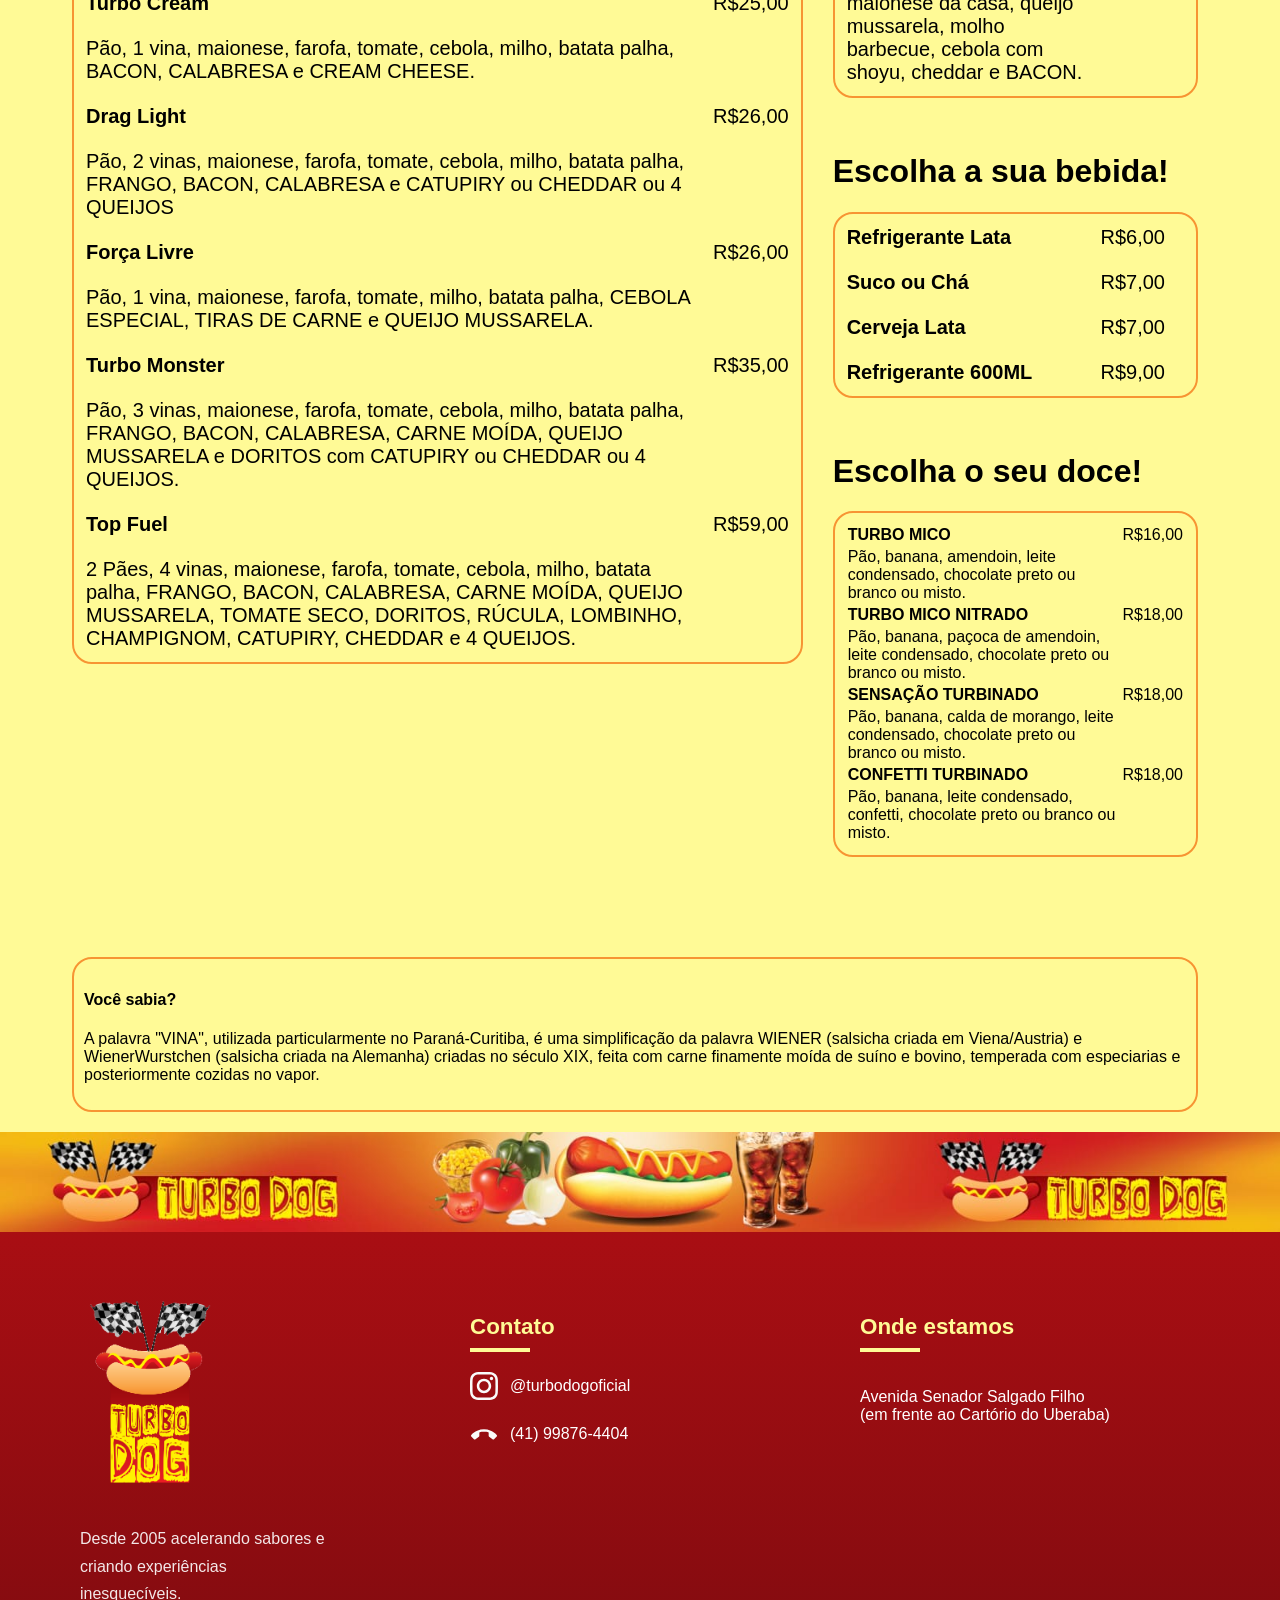
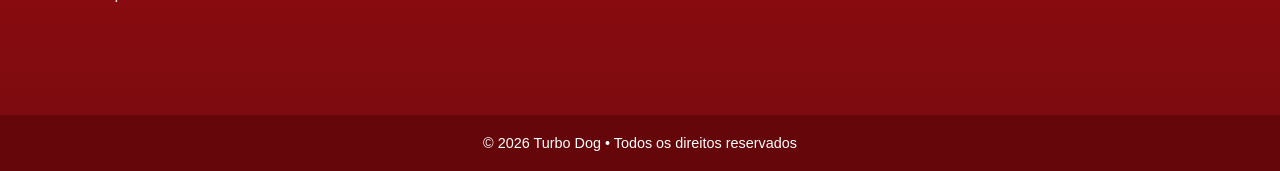
==== commit 8bf63252: "Toques finais na página de cardápio || Finishing touches on the Menu page" ====
--- a/paginas/cardapio.html
+++ b/paginas/cardapio.html
@@ -1,4 +1,4 @@
-<!DOCTYPE html>
+<!doctype html>
 <html lang="pt-br">
   <head>
     <meta charset="UTF-8" />
@@ -106,7 +106,7 @@
 
       <div class="grid-display">
         <div class="tabela-1">
-          <h1>Escolha o seu Turbo Dog!</h1>
+          <h1 id="titulo-1">Escolha o seu Turbo Dog!</h1>
           <table id="hot-dog">
             <tr>
               <td class="nome">Standart</td>
@@ -274,143 +274,163 @@
             </tr>
           </table>
         </div>
-        <div class="tabela-2">
-          <h1>Escolha o seu Hamburguer!</h1>
-          <table id="hamburger">
-            <tr>
-              <td class="nome">Thss Burger</td>
-              <td>R$19,00</td>
-            </tr>
-            <tr>
-              <td>
-                Pão Brioche, Hamburguer artesanal de 120g, maionese e queijo
-                mussarela.
-              </td>
-            </tr>
-            <tr>
-              <td class="nome">Thss Salada</td>
-              <td>R$22,00</td>
-            </tr>
-            <tr>
-              <td>
-                Pão Brioche, Hamburguer artesanal de 120g, maionese, queijo
-                mussarela, alface e tomate.
-              </td>
-            </tr>
-            <tr>
-              <td class="nome">Thss Bacon</td>
-              <td>R$26,00</td>
-            </tr>
-            <tr>
-              <td>
-                Pão Brioche, Hamburguer artesanal de 120g, maionese, queijo
-                mussarela, alface, tomate e BACON.
-              </td>
-            </tr>
-            <tr>
-              <td class="nome">Thss Calabresa</td>
-              <td>R$26,00</td>
-            </tr>
-            <tr>
-              <td>
-                Pão Brioche, Hamburguer artesanal de 120g, maionese, queijo
-                mussarela, alface, tomate e CALABRESA.
-              </td>
-            </tr>
-            <tr>
-              <td class="nome">Thss Egg</td>
-              <td>R$26,00</td>
-            </tr>
-            <tr>
-              <td>
-                Pão Brioche, Hamburguer artesanal de 120g, maionese, queijo
-                mussarela, alface, tomate e OVO.
-              </td>
-            </tr>
-            <tr>
-              <td class="nome">Thss Turbo</td>
-              <td>R$32,00</td>
-            </tr>
-            <tr>
-              <td>
-                Pão Brioche, Hamburguer artesanal de 120g, maionese, queijo
-                mussarela, alface, tomate, BACON, CALABRESA e OVO.
-              </td>
-            </tr>
-            <tr>
-              <td class="nome">Turbo Burger Bacon</td>
-              <td>R$29,00</td>
-            </tr>
-            <tr>
-              <td>
-                Pão Brioche, Hamburguer artesanal de 120g, maionese da casa,
-                queijo mussarela, molho barbecue, cebola com shoyu, cheddar e
-                BACON.
-              </td>
-            </tr>
-          </table>
-        </div>
-        <div class="tabela-3">
-          <h1>Escolha a sua bebida!</h1>
-          <table id="bebida">
-            <tr>
-              <td class="nome">Refrigerante Lata</td>
-              <td>R$6,00</td>
-            </tr>
-            <tr>
-              <td class="nome">Suco ou Chá</td>
-              <td>R$7,00</td>
-            </tr>
-            <tr>
-              <td class="nome">Cerveja Lata</td>
-              <td>R$7,00</td>
-            </tr>
-            <tr>
-              <td class="nome">Refrigerante 600ML</td>
-              <td>R$9,00</td>
-            </tr>
-          </table>
-        </div>
-        <div class="doces">
-            <!--O menu de doces subtitui o vermelho por azul-->
-            <tr>
+        
+        <div class="coluna-direita">
+          <div class="tabela-2">
+            <h1 id="titulo-2">Escolha o seu Hamburguer!</h1>
+            <table id="hamburger">
+              <tr>
+                <td class="nome">Thss Burger</td>
+                <td>R$19,00</td>
+              </tr>
+              <tr>
+                <td>
+                  Pão Brioche, Hamburguer artesanal de 120g, maionese e queijo
+                  mussarela.
+                </td>
+              </tr>
+              <tr>
+                <td class="nome">Thss Salada</td>
+                <td>R$22,00</td>
+              </tr>
+              <tr>
+                <td>
+                  Pão Brioche, Hamburguer artesanal de 120g, maionese, queijo
+                  mussarela, alface e tomate.
+                </td>
+              </tr>
+              <tr>
+                <td class="nome">Thss Bacon</td>
+                <td>R$26,00</td>
+              </tr>
+              <tr>
+                <td>
+                  Pão Brioche, Hamburguer artesanal de 120g, maionese, queijo
+                  mussarela, alface, tomate e BACON.
+                </td>
+              </tr>
+              <tr>
+                <td class="nome">Thss Calabresa</td>
+                <td>R$26,00</td>
+              </tr>
+              <tr>
+                <td>
+                  Pão Brioche, Hamburguer artesanal de 120g, maionese, queijo
+                  mussarela, alface, tomate e CALABRESA.
+                </td>
+              </tr>
+              <tr>
+                <td class="nome">Thss Egg</td>
+                <td>R$26,00</td>
+              </tr>
+              <tr>
+                <td>
+                  Pão Brioche, Hamburguer artesanal de 120g, maionese, queijo
+                  mussarela, alface, tomate e OVO.
+                </td>
+              </tr>
+              <tr>
+                <td class="nome">Thss Turbo</td>
+                <td>R$32,00</td>
+              </tr>
+              <tr>
+                <td>
+                  Pão Brioche, Hamburguer artesanal de 120g, maionese, queijo
+                  mussarela, alface, tomate, BACON, CALABRESA e OVO.
+                </td>
+              </tr>
+              <tr>
+                <td class="nome">Turbo Burger Bacon</td>
+                <td>R$29,00</td>
+              </tr>
+              <tr>
+                <td>
+                  Pão Brioche, Hamburguer artesanal de 120g, maionese da casa,
+                  queijo mussarela, molho barbecue, cebola com shoyu, cheddar e
+                  BACON.
+                </td>
+              </tr>
+            </table>
+          </div>
+          <div class="tabela-3">
+            <h1 id="titulo-3">Escolha a sua bebida!</h1>
+            <table id="bebida">
+              <tr>
+                <td class="nome">Refrigerante Lata</td>
+                <td>R$6,00</td>
+              </tr>
+              <tr>
+                <td class="nome">Suco ou Chá</td>
+                <td>R$7,00</td>
+              </tr>
+              <tr>
+                <td class="nome">Cerveja Lata</td>
+                <td>R$7,00</td>
+              </tr>
+              <tr>
+                <td class="nome">Refrigerante 600ML</td>
+                <td>R$9,00</td>
+              </tr>
+            </table>
+          </div>
+          <div class="tabela-4">
+            <h1 id="titulo-4">Escolha o seu doce!</h1>
+            <table id="doces">
+              <tr>
                 <td class="nome">TURBO MICO</td>
                 <td>R$16,00</td>
-            </tr>
-            <tr>
-                <td>Pão, banana, amendoin, leite condensado, chocolate preto ou branco ou misto.</td>
-            </tr>
-            <tr>
+              </tr>
+              <tr>
+                <td>
+                  Pão, banana, amendoin, leite condensado, chocolate preto ou
+                  branco ou misto.
+                </td>
+              </tr>
+              <tr>
                 <td class="nome">TURBO MICO NITRADO</td>
                 <td>R$18,00</td>
-            </tr>
-            <tr>
-                <td>Pão, banana, paçoca de amendoin, leite condensado, chocolate preto ou branco ou misto.</td>
-            </tr>
-            <tr>
+              </tr>
+              <tr>
+                <td>
+                  Pão, banana, paçoca de amendoin, leite condensado, chocolate
+                  preto ou branco ou misto.
+                </td>
+              </tr>
+              <tr>
                 <td class="nome">SENSAÇÃO TURBINADO</td>
                 <td>R$18,00</td>
-            </tr>
-            <tr>
-                <td>Pão, banana, calda de morango, leite condensado, chocolate preto ou branco ou misto.</td>
-            </tr>
-            <tr>
+              </tr>
+              <tr>
+                <td>
+                  Pão, banana, calda de morango, leite condensado, chocolate
+                  preto ou branco ou misto.
+                </td>
+              </tr>
+              <tr>
                 <td class="nome">CONFETTI TURBINADO</td>
                 <td>R$18,00</td>
-            </tr>
-            <tr>
-                <td>Pão, banana, leite condensado, confetti, chocolate preto ou branco ou misto.</td>
-            </tr>
+              </tr>
+              <tr>
+                <td>
+                  Pão, banana, leite condensado, confetti, chocolate preto ou
+                  branco ou misto.
+                </td>
+              </tr>
+            </table>
+          </div>
         </div>
       </div>
-
-      <h3>
-        A palavra "VINA", utilizada particularmente no Paraná-Curitiba, é uma
-        simplificação da palavra WIENER (salsicha criada em Viena/Austria) e
-        WienerWurstchen (salsicha criada na Alemanha) criadas no século XIX,
-        feita com carne finamente moída de suíno e bovino, temperada com
-        especiarias e posteriormente cozidas no vapor.
-      </h3>
+      <div class="origem-vina">
+        <h4>Você sabia?</h4>
+            <p>
+              A palavra "VINA", utilizada particularmente no Paraná-Curitiba, é
+              uma simplificação da palavra WIENER (salsicha criada em
+              Viena/Austria) e WienerWurstchen (salsicha criada na Alemanha)
+              criadas no século XIX, feita com carne finamente moída de suíno e
+              bovino, temperada com especiarias e posteriormente cozidas no
+              vapor.
+            </p>
+          </div>
     </main>
 
     <footer>
@@ -437,7 +457,7 @@
           <h3>Contato</h3>
 
           <div class="item-contato">
-             <svg
+            <svg
               xmlns="http://www.w3.org/2000/svg"
               width="28"
               height="28"
--- a/estilizacao/cardapio.css
+++ b/estilizacao/cardapio.css
@@ -65,7 +65,7 @@
 }
 
 
-#hot-dog, #hamburger, #bebida{
+#hot-dog, #hamburger, #bebida, #doces{
     border: 2px solid #f79433;
     border-radius: 20px;
     
@@ -76,48 +76,55 @@
 }
 
 
-
-h1{
-    margin-top: 300px;
-}
-
 #hot-dog td, #hamburger td, #bebida td{
     padding: 10px;
     font-size: 20px;
 
 }
-/* Container that holds all three sections */
-.grid-display {
+
+#titulo-1, #titulo-2{
+    margin-top: 300px;
+}
+
+#titulo-3, #titulo-4{
+    margin-top: 0;
+}
+
+.grid-display{
     display: grid;
-    grid-template-columns: 1fr 1fr; /* Creates two columns of equal width */
-    grid-template-rows: 1fr 1fr; /* Creates two rows whose height adjusts to content */
-    gap: 30px; /* Adds breathing room between the tables */
-    max-width: 1200px; /* Prevents the tables from stretching too far on huge screens */
-    margin: 0 auto; /* Centers the entire grid horizontally on the page */
-    padding: 20px; /* Adds a bit of space around the edges */
-}
-
-
-.tabela-1{
-    grid-column: 1 / 2; 
-    grid-row: 1 / 3; 
-}
-
-.tabela-2 {
-    grid-column: 2 / 3; 
-    grid-row: 1 / 2; 
-}
-
-
-.tabela-3 {
-    grid-column: 2 / 3; 
-    grid-row: 2 / 3; 
-    height: 100%;
-}
-
+    grid-template-columns: 2fr 1fr;
+    gap: 30px;
+    max-width: 1200px;
+    margin: 0 auto;
+    align-items: start;
+    margin-bottom: 100px;
+}
+
+.coluna-direita{
+    display: flex;
+    flex-direction: column;
+    gap: 55px;
+}
+
+.tabela-2,
+.tabela-3,
+.tabela-4{
+    flex: 1;
+}
+
+.tabela-4 table{
+    padding: 10px;
+}
 
 table {
     width: 100%;
+}
+
+.origem-vina{
+    border: 2px solid #f79433;
+    border-radius: 20px;
+    margin-bottom: 20px;
+    padding: 10px;
 }
 
 .footer-image{
